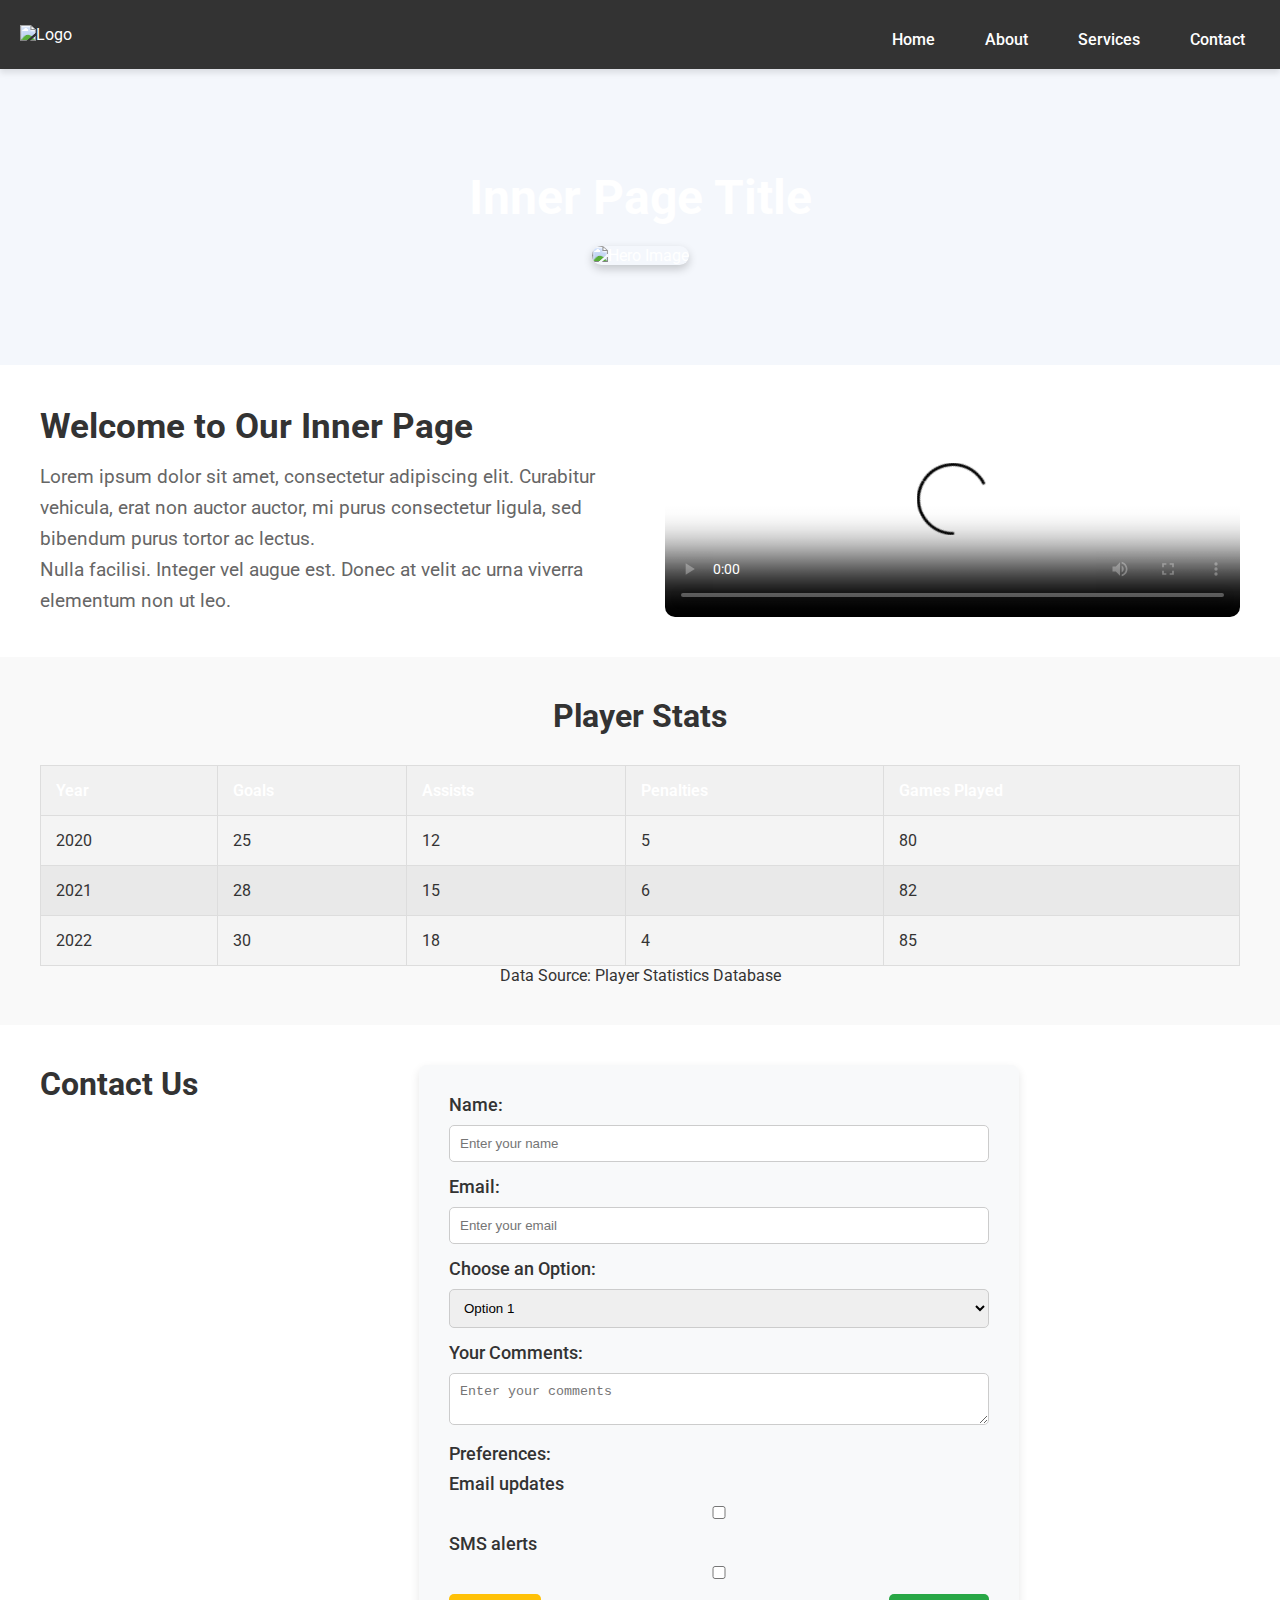
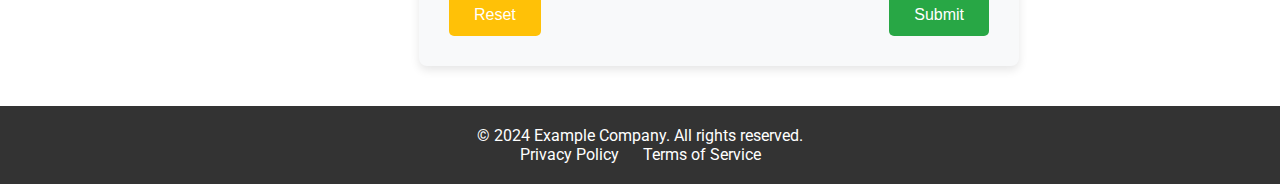
==== inner.html @ 49014ff6 ""Updated inner.html: changed checkbox label, removed line breaks, updated footer text and links"" ====
<!DOCTYPE html>
<html lang="en">

<head>
    <meta charset="UTF-8">
    <meta name="viewport" content="width=device-width, initial-scale=1.0">
    <title>Inner Page - Example Site</title>
    <link rel="stylesheet" href="main.css">
    <link href="https://fonts.googleapis.com/css2?family=Roboto:wght@400;500;700&display=swap" rel="stylesheet">
    <style>
        /* Reset CSS for consistent layout */
        * {
            margin: 0;
            padding: 0;
            box-sizing: border-box;
        }

        body {
            font-family: 'Roboto', sans-serif;
            background-color: #f4f7fc;
            color: #333;
        }

        header {
            background-color: #333;
            padding: 20px;
            display: flex;
            justify-content: space-between;
            align-items: center;
        }

        header .logo img {
            height: 50px;
        }

        nav ul {
            list-style: none;
            display: flex;
            gap: 20px;
        }

        nav ul li a {
            color: #fff;
            text-decoration: none;
            font-weight: 500;
            transition: color 0.3s ease;
        }

        nav ul li a:hover {
            color: #ff9900;
        }

        .hero {
            text-align: center;
            background: url('hero-image.jpg') no-repeat center center/cover;
            padding: 100px 0;
            color: #fff;
        }

        .hero h1 {
            font-size: 3em;
            margin-bottom: 20px;
        }

        .hero-image {
            max-width: 100%;
            height: auto;
            border-radius: 10px;
        }

        .text-video {
            display: flex;
            justify-content: space-between;
            padding: 40px;
            background-color: #fff;
        }

        .text-video .text {
            flex: 1;
            padding-right: 20px;
        }

        .text-video h2 {
            font-size: 2em;
            color: #333;
            margin-bottom: 15px;
        }

        .text-video p {
            font-size: 1.1em;
            line-height: 1.6;
            color: #666;
        }

        .text-video .video {
            flex: 1;
        }

        .text-video video {
            width: 100%;
            border-radius: 10px;
        }

        .table-section {
            padding: 40px;
            background-color: #f9f9f9;
            text-align: center;
        }

        .table-section h2 {
            font-size: 2em;
            color: #333;
            margin-bottom: 20px;
        }

        table {
            width: 100%;
            border-collapse: collapse;
            margin-top: 20px;
        }

        th, td {
            padding: 12px;
            text-align: left;
        }

        th {
            background-color: #333;
            color: #fff;
        }

        td {
            background-color: #f4f4f4;
        }

        tbody tr:nth-child(even) td {
            background-color: #e9e9e9;
        }

        .form-section {
            padding: 40px;
            background-color: #fff;
            text-align: center;
        }

        .form-section h2 {
            font-size: 2em;
            color: #333;
            margin-bottom: 20px;
        }

        .form-section form {
            max-width: 600px;
            margin: 0 auto;
            text-align: left;
        }

        .form-section label {
            font-size: 1.1em;
            color: #333;
            margin-bottom: 10px;
            display: block;
        }

        .form-section input, .form-section select, .form-section textarea {
            width: 100%;
            padding: 10px;
            margin-bottom: 15px;
            border: 1px solid #ccc;
            border-radius: 5px;
        }

        .form-buttons {
            display: flex;
            justify-content: space-between;
        }

        .form-buttons button {
            padding: 10px 20px;
            font-size: 1.1em;
            border: none;
            cursor: pointer;
            border-radius: 5px;
        }

        .reset-btn {
            background-color: #ff4e50;
            color: #fff;
        }

        .submit-btn {
            background-color: #4CAF50;
            color: #fff;
        }

        footer {
            background-color: #333;
            color: #fff;
            padding: 20px 0;
            text-align: center;
        }

        footer a {
            color: #fff;
            text-decoration: none;
            margin: 0 10px;
        }

        footer a:hover {
            color: #ff9900;
        }

        /* Responsive Design */
        @media (max-width: 768px) {
            .text-video {
                flex-direction: column;
            }

            .form-section form {
                padding: 20px;
            }
        }
    </style>
</head>

<body>
    <!-- Header and Navigation -->
    <header>
        <div class="logo">
            <img src="logo.png" alt="Logo">
        </div>
        <nav>
            <ul>
                <li><a href="#">Home</a></li>
                <li><a href="#">About</a></li>
                <li><a href="#">Services</a></li>
                <li><a href="#">Contact</a></li>
            </ul>
        </nav>
    </header>

    <!-- Hero Section -->
    <section class="hero">
        <h1>Inner Page Title</h1>
        <img src="hero-image.jpg" alt="Hero Image" class="hero-image">
    </section>

    <!-- Text and Video Section -->
    <section class="text-video">
        <div class="text">
            <h2>Welcome to Our Inner Page</h2>
            <p>Lorem ipsum dolor sit amet, consectetur adipiscing elit. Curabitur vehicula, erat non auctor auctor, mi purus
                consectetur ligula, sed bibendum purus tortor ac lectus.</p>
            <p>Nulla facilisi. Integer vel augue est. Donec at velit ac urna viverra elementum non ut leo.</p>
        </div>
        <div class="video">
            <video controls poster="video-poster.jpg">
                <source src="video.mp4" type="video/mp4">
                Your browser does not support the video tag.
            </video>
        </div>
    </section>

    <!-- Table Section -->
    <section class="table-section">
        <h2>Player Stats</h2>
        <table>
            <thead>
                <tr>
                    <th>Year</th>
                    <th>Goals</th>
                    <th>Assists</th>
                    <th>Penalties</th>
                    <th>Games Played</th>
                </tr>
            </thead>
            <tbody>
                <tr>
                    <td>2020</td>
                    <td>25</td>
                    <td>12</td>
                    <td>5</td>
                    <td>80</td>
                </tr>
                <tr>
                    <td>2021</td>
                    <td>28</td>
                    <td>15</td>
                    <td>6</td>
                    <td>82</td>
                </tr>
                <tr>
                    <td>2022</td>
                    <td>30</td>
                    <td>18</td>
                    <td>4</td>
                    <td>85</td>
                </tr>
            </tbody>
        </table>
        <p>Data Source: Player Statistics Database</p>
    </section>

    <!-- Form Section -->
    <section class="form-section">
        <h2>Contact Us</h2>
        <form id="contactForm">
            <label for="name">Name:</label>
            <input type="text" id="name" name="name" required placeholder="Enter your name">

            <label for="email">Email:</label>
            <input type="email" id="email" name="email" required placeholder="Enter your email">

            <label for="dropdown">Choose an Option:</label>
            <select id="dropdown" name="dropdown" required>
                <optgroup label="Group 1">
                    <option value="option1">Option 1</option>
                    <option value="option2">Option 2</option>
                    <option value="option3">Option 3</option>
                </optgroup>
                <optgroup label="Group 2">
                    <option value="option4">Option 4</option>
                    <option value="option5">Option 5</option>
                    <option value="option6">Option 6</option>
                </optgroup>
            </select>

            <label for="textarea">Your Comments:</label>
            <textarea id="textarea" name="textarea" placeholder="Enter your comments"></textarea>

            <label>Preferences:</label>
            
            <label for="checkbox1">Email updates</label>
            <input type="checkbox" id="checkbox1" name="preferences" value="email">
            
            <label for="checkbox2">SMS alerts</label>
            <input type="checkbox" id="checkbox2" name="preferences" value="sms">

            <div class="form-buttons">
                <button type="reset" class="reset-btn">Reset</button>
                <button type="submit" class="submit-btn">Submit</button>
            </div>
        </form>
    </section>

    <!-- Footer -->
    <footer>
        <p>&copy; 2024 Example Company. All rights reserved.</p>
        <a href="#">Privacy Policy</a>
        <a href="#">Terms of Service</a>
    </footer>

</body>

</html>
---- main.css ----
/* General Styles */
body {
    font-family: 'Roboto', sans-serif;
    margin: 0;
    padding: 0;
    background-color: #f8f9fa;
}

/* Header and Navigation */
header {
    background-color: #007bff;
    color: white;
    padding: 20px 0;
    text-align: center;
    box-shadow: 0 4px 6px rgba(0, 0, 0, 0.1);
}

header .logo img {
    max-width: 120px;
}

header nav ul {
    list-style-type: none;
    padding: 0;
    margin-top: 10px;
}

header nav ul li {
    display: inline;
    margin: 0 15px;
}

header nav ul li a {
    color: white;
    text-decoration: none;
    font-weight: 500;
}

header nav ul li a:hover {
    text-decoration: underline;
}

/* Hero Section */
.hero {
    text-align: center;
    padding: 70px 20px;
    background-color: #343a40;
    color: white;
}

.hero h1 {
    font-size: 3rem;
    margin-bottom: 20px;
}

.hero-image {
    width: 100%;
    max-width: 1000px;
    height: auto;
    border-radius: 10px;
    box-shadow: 0 4px 10px rgba(0, 0, 0, 0.2);
}

/* Text and Video Section */
.text-video {
    display: flex;
    justify-content: space-between;
    padding: 40px 20px;
    gap: 30px;
    background-color: #fff;
}

.text-video .text {
    flex: 1;
    font-size: 1.1rem;
    color: #495057;
}

.text-video .video {
    flex: 1;
    display: flex;
    justify-content: center;
}

.text-video video {
    width: 100%;
    height: auto;
    border-radius: 10px;
}

/* Table Section */
.table-section {
    padding: 40px 20px;
    background-color: #ffffff;
    text-align: center;
}

.table-section h2 {
    font-size: 2rem;
    margin-bottom: 20px;
}

.table-section table {
    width: 100%;
    border-collapse: collapse;
    margin-top: 30px;
}

.table-section th,
.table-section td {
    padding: 15px;
    border: 1px solid #ddd;
    text-align: left;
}

.table-section th {
    background-color: #f1f1f1;
    font-weight: 600;
}

/* Form Section */
.form-section {
    padding: 40px 20px;
    background-color: #ffffff;
    display: flex;
    justify-content: center;
}

.form-section form {
    width: 100%;
    max-width: 500px;
    background-color: #f8f9fa;
    padding: 30px;
    border-radius: 8px;
    box-shadow: 0 4px 10px rgba(0, 0, 0, 0.1);
}

.form-section label {
    display: block;
    margin-bottom: 10px;
    font-weight: 500;
}

.form-section input,
.form-section select,
.form-section textarea {
    width: 100%;
    padding: 10px;
    margin-bottom: 20px;
    border: 1px solid #ccc;
    border-radius: 4px;
}

.form-section .form-buttons {
    display: flex;
    justify-content: space-between;
}

.form-section .reset-btn,
.form-section .submit-btn {
    padding: 12px 25px;
    font-size: 1rem;
    border: none;
    border-radius: 5px;
    cursor: pointer;
}

.form-section .submit-btn {
    background-color: #28a745;
    color: white;
}

.form-section .submit-btn:hover {
    background-color: #218838;
}

.form-section .reset-btn {
    background-color: #ffc107;
    color: white;
}

.form-section .reset-btn:hover {
    background-color: #e0a800;
}

/* Footer */
footer {
    background-color: #343a40;
    color: white;
    padding: 20px;
    text-align: center;
}

footer .footer-menu ul {
    list-style-type: none;
    padding: 0;
}

footer .footer-menu ul li {
    display: inline;
    margin: 0 15px;
}

footer .footer-menu ul li a {
    color: white;
    text-decoration: none;
}

footer .footer-info {
    margin-top: 10px;
}
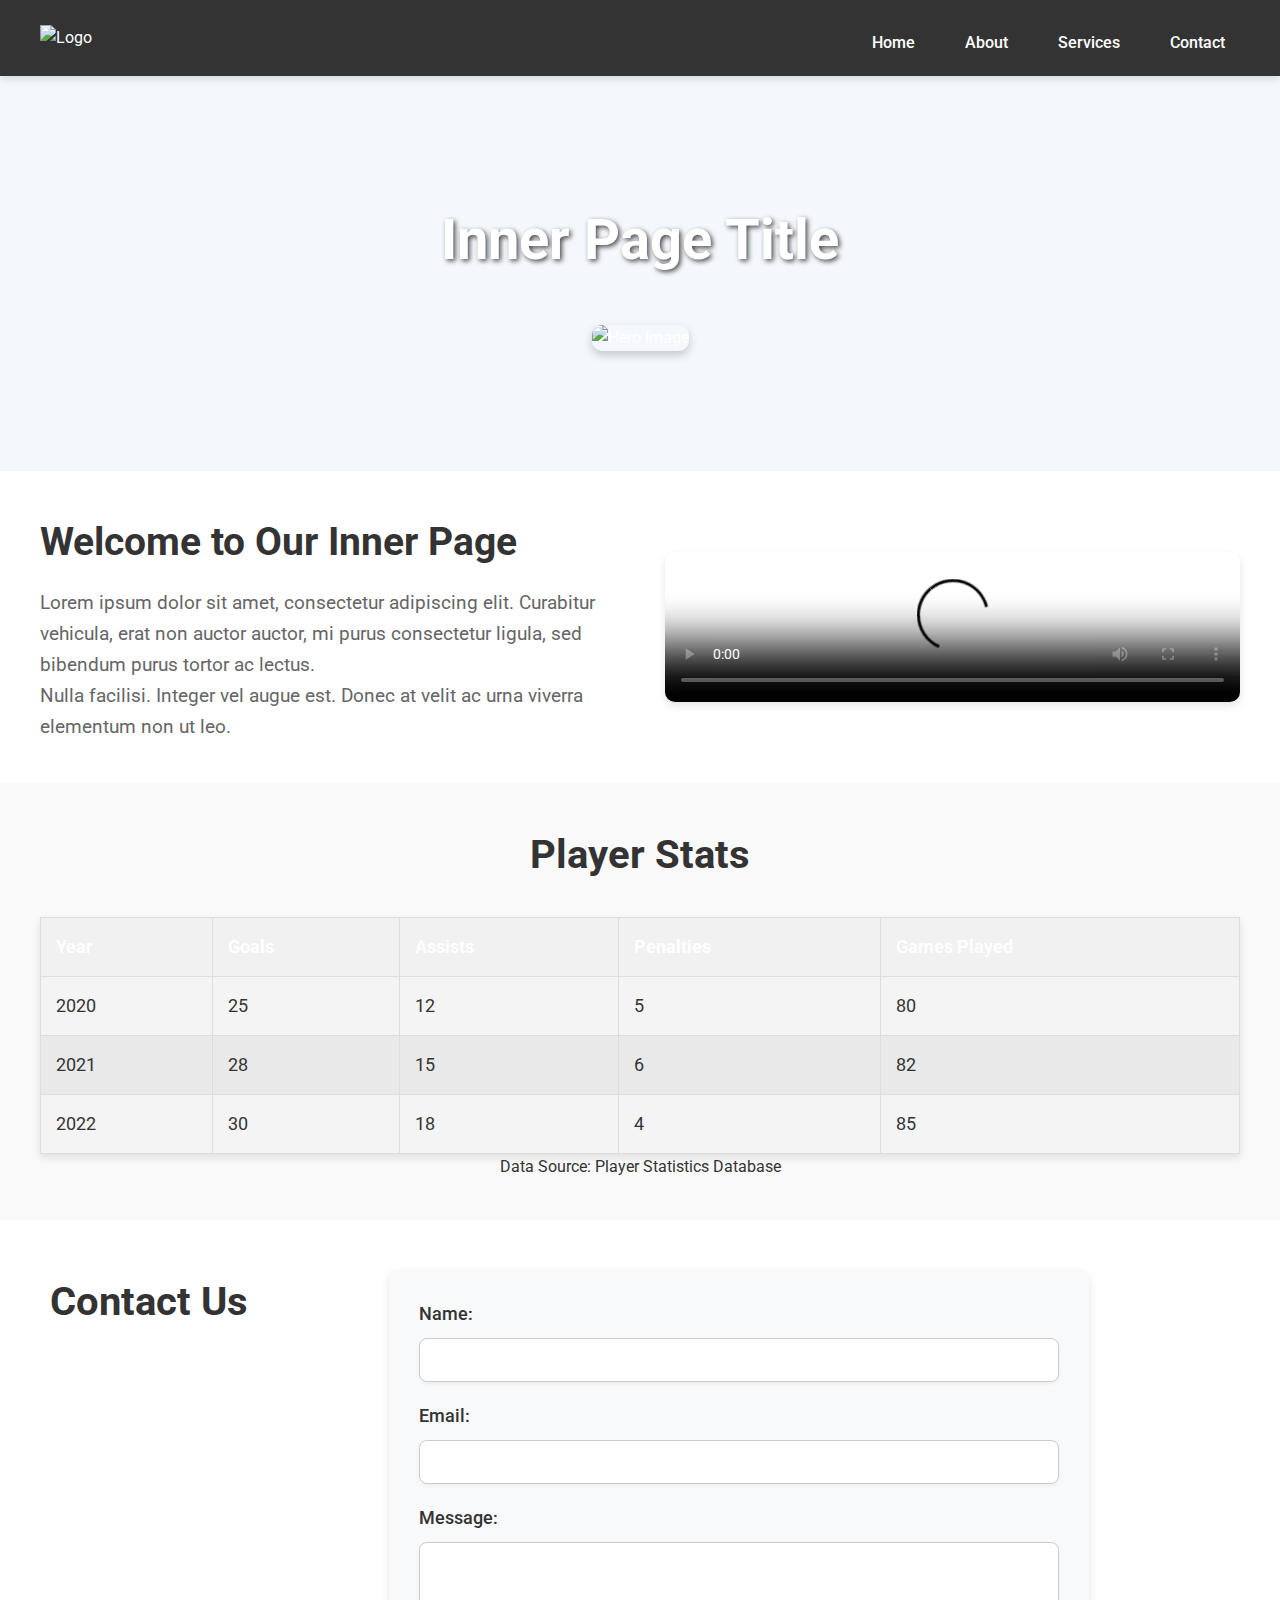
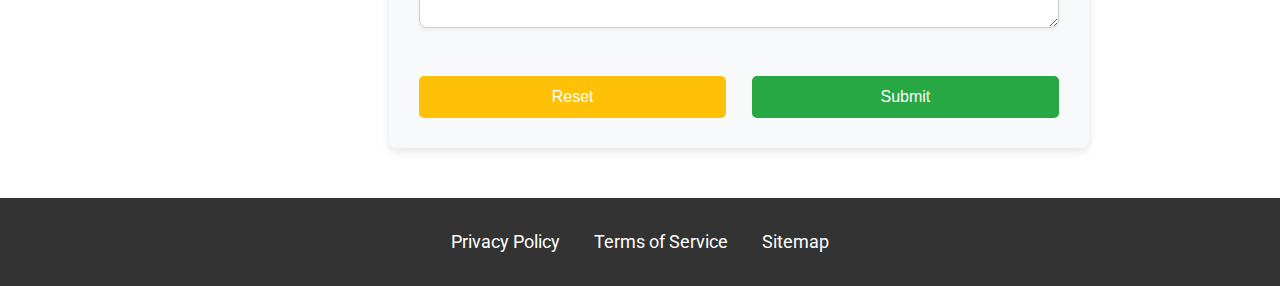
==== commit e3ed2994: ""Updated inner.html with various CSS styling changes and form input field modifications."" ====
--- a/inner.html
+++ b/inner.html
@@ -19,11 +19,12 @@
             font-family: 'Roboto', sans-serif;
             background-color: #f4f7fc;
             color: #333;
+            line-height: 1.6;
         }
 
         header {
             background-color: #333;
-            padding: 20px;
+            padding: 20px 40px;
             display: flex;
             justify-content: space-between;
             align-items: center;
@@ -53,19 +54,21 @@
         .hero {
             text-align: center;
             background: url('hero-image.jpg') no-repeat center center/cover;
-            padding: 100px 0;
+            padding: 120px 0;
             color: #fff;
         }
 
         .hero h1 {
-            font-size: 3em;
+            font-size: 3.5em;
             margin-bottom: 20px;
+            text-shadow: 2px 2px 5px rgba(0, 0, 0, 0.7);
         }
 
         .hero-image {
             max-width: 100%;
             height: auto;
             border-radius: 10px;
+            margin-top: 20px;
         }
 
         .text-video {
@@ -81,24 +84,27 @@
         }
 
         .text-video h2 {
-            font-size: 2em;
+            font-size: 2.2em;
             color: #333;
             margin-bottom: 15px;
         }
 
         .text-video p {
             font-size: 1.1em;
-            line-height: 1.6;
             color: #666;
         }
 
         .text-video .video {
             flex: 1;
+            display: flex;
+            justify-content: center;
+            align-items: center;
         }
 
         .text-video video {
             width: 100%;
             border-radius: 10px;
+            box-shadow: 0 4px 8px rgba(0, 0, 0, 0.1);
         }
 
         .table-section {
@@ -108,7 +114,7 @@
         }
 
         .table-section h2 {
-            font-size: 2em;
+            font-size: 2.5em;
             color: #333;
             margin-bottom: 20px;
         }
@@ -117,11 +123,13 @@
             width: 100%;
             border-collapse: collapse;
             margin-top: 20px;
+            box-shadow: 0 4px 8px rgba(0, 0, 0, 0.1);
         }
 
         th, td {
-            padding: 12px;
+            padding: 15px;
             text-align: left;
+            font-size: 1.1em;
         }
 
         th {
@@ -138,19 +146,19 @@
         }
 
         .form-section {
-            padding: 40px;
+            padding: 50px;
             background-color: #fff;
             text-align: center;
         }
 
         .form-section h2 {
-            font-size: 2em;
-            color: #333;
-            margin-bottom: 20px;
+            font-size: 2.5em;
+            color: #333;
+            margin-bottom: 30px;
         }
 
         .form-section form {
-            max-width: 600px;
+            max-width: 700px;
             margin: 0 auto;
             text-align: left;
         }
@@ -164,23 +172,27 @@
 
         .form-section input, .form-section select, .form-section textarea {
             width: 100%;
-            padding: 10px;
-            margin-bottom: 15px;
+            padding: 12px;
+            margin-bottom: 20px;
             border: 1px solid #ccc;
-            border-radius: 5px;
+            border-radius: 8px;
+            font-size: 1em;
+            box-shadow: 0 2px 4px rgba(0, 0, 0, 0.05);
         }
 
         .form-buttons {
             display: flex;
             justify-content: space-between;
+            margin-top: 20px;
         }
 
         .form-buttons button {
-            padding: 10px 20px;
-            font-size: 1.1em;
+            padding: 12px 24px;
+            font-size: 1.2em;
             border: none;
             cursor: pointer;
-            border-radius: 5px;
+            border-radius: 8px;
+            width: 48%;
         }
 
         .reset-btn {
@@ -196,14 +208,15 @@
         footer {
             background-color: #333;
             color: #fff;
-            padding: 20px 0;
+            padding: 30px 0;
             text-align: center;
         }
 
         footer a {
             color: #fff;
             text-decoration: none;
-            margin: 0 10px;
+            margin: 0 15px;
+            font-size: 1.1em;
         }
 
         footer a:hover {
@@ -214,10 +227,20 @@
         @media (max-width: 768px) {
             .text-video {
                 flex-direction: column;
+                gap: 30px;
+            }
+
+            .hero h1 {
+                font-size: 2.5em;
             }
 
             .form-section form {
                 padding: 20px;
+            }
+
+            .form-buttons button {
+                width: 100%;
+                margin-top: 15px;
             }
         }
     </style>
@@ -306,35 +329,13 @@
         <h2>Contact Us</h2>
         <form id="contactForm">
             <label for="name">Name:</label>
-            <input type="text" id="name" name="name" required placeholder="Enter your name">
+            <input type="text" id="name" name="name" required>
 
             <label for="email">Email:</label>
-            <input type="email" id="email" name="email" required placeholder="Enter your email">
-
-            <label for="dropdown">Choose an Option:</label>
-            <select id="dropdown" name="dropdown" required>
-                <optgroup label="Group 1">
-                    <option value="option1">Option 1</option>
-                    <option value="option2">Option 2</option>
-                    <option value="option3">Option 3</option>
-                </optgroup>
-                <optgroup label="Group 2">
-                    <option value="option4">Option 4</option>
-                    <option value="option5">Option 5</option>
-                    <option value="option6">Option 6</option>
-                </optgroup>
-            </select>
-
-            <label for="textarea">Your Comments:</label>
-            <textarea id="textarea" name="textarea" placeholder="Enter your comments"></textarea>
-
-            <label>Preferences:</label>
-            
-            <label for="checkbox1">Email updates</label>
-            <input type="checkbox" id="checkbox1" name="preferences" value="email">
-            
-            <label for="checkbox2">SMS alerts</label>
-            <input type="checkbox" id="checkbox2" name="preferences" value="sms">
+            <input type="email" id="email" name="email" required>
+
+            <label for="message">Message:</label>
+            <textarea id="message" name="message" rows="4" required></textarea>
 
             <div class="form-buttons">
                 <button type="reset" class="reset-btn">Reset</button>
@@ -345,11 +346,10 @@
 
     <!-- Footer -->
     <footer>
-        <p>&copy; 2024 Example Company. All rights reserved.</p>
         <a href="#">Privacy Policy</a>
         <a href="#">Terms of Service</a>
+        <a href="#">Sitemap</a>
     </footer>
-
 </body>
 
 </html>
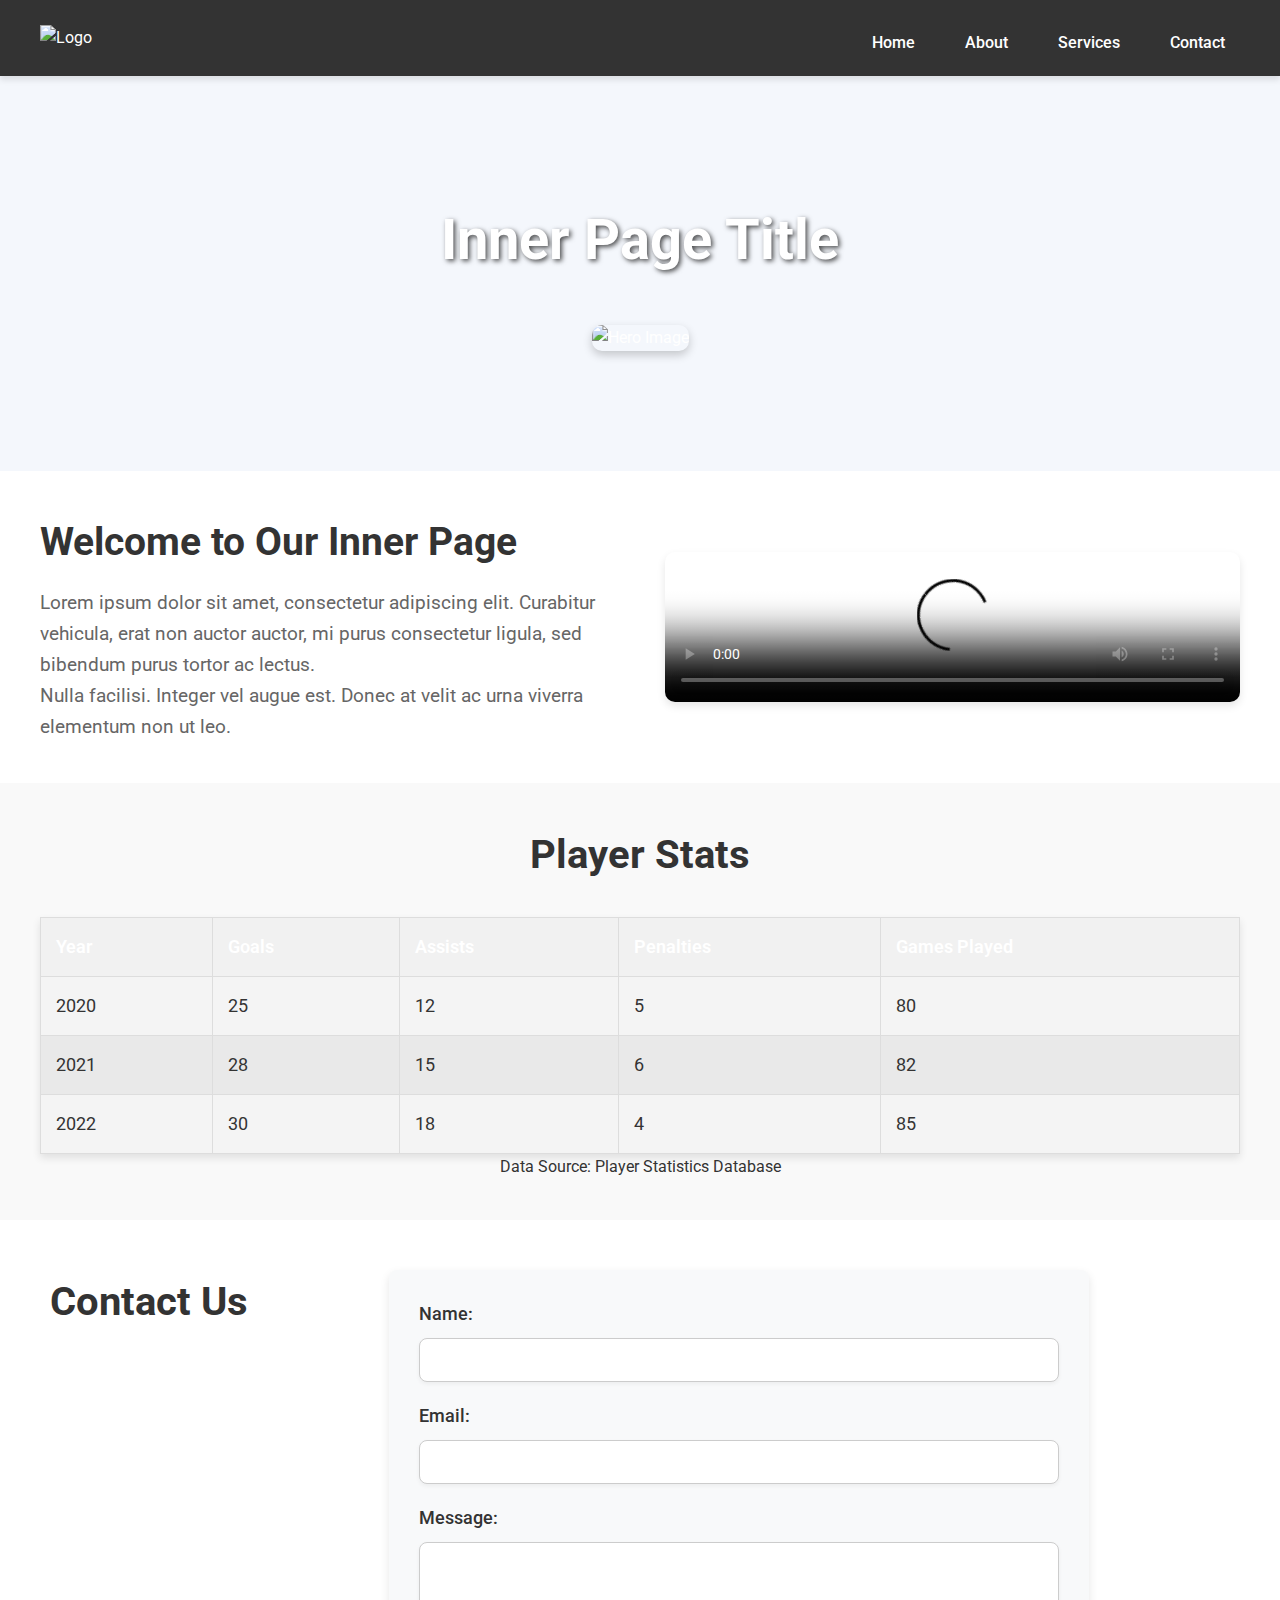
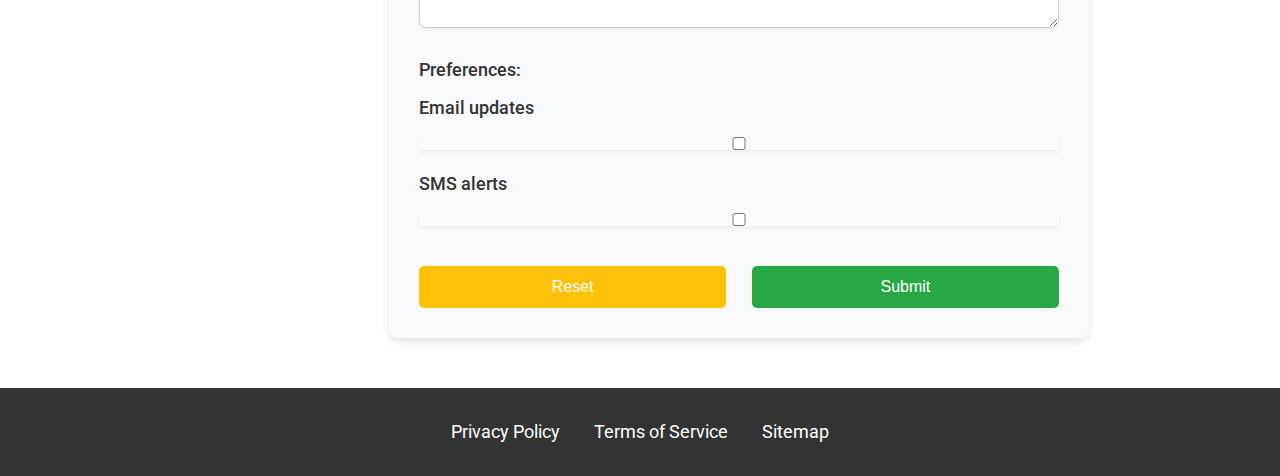
==== commit c5bcab06: ""Added preferences section with two checkboxes for email updates and SMS alerts to inner.html"" ====
--- a/inner.html
+++ b/inner.html
@@ -336,6 +336,13 @@
 
             <label for="message">Message:</label>
             <textarea id="message" name="message" rows="4" required></textarea>
+            <label>Preferences:</label>
+            
+            <label for="checkbox1">Email updates</label>
+            <input type="checkbox" id="checkbox1" name="preferences" value="email">
+            
+            <label for="checkbox2">SMS alerts</label>
+            <input type="checkbox" id="checkbox2" name="preferences" value="sms">
 
             <div class="form-buttons">
                 <button type="reset" class="reset-btn">Reset</button>
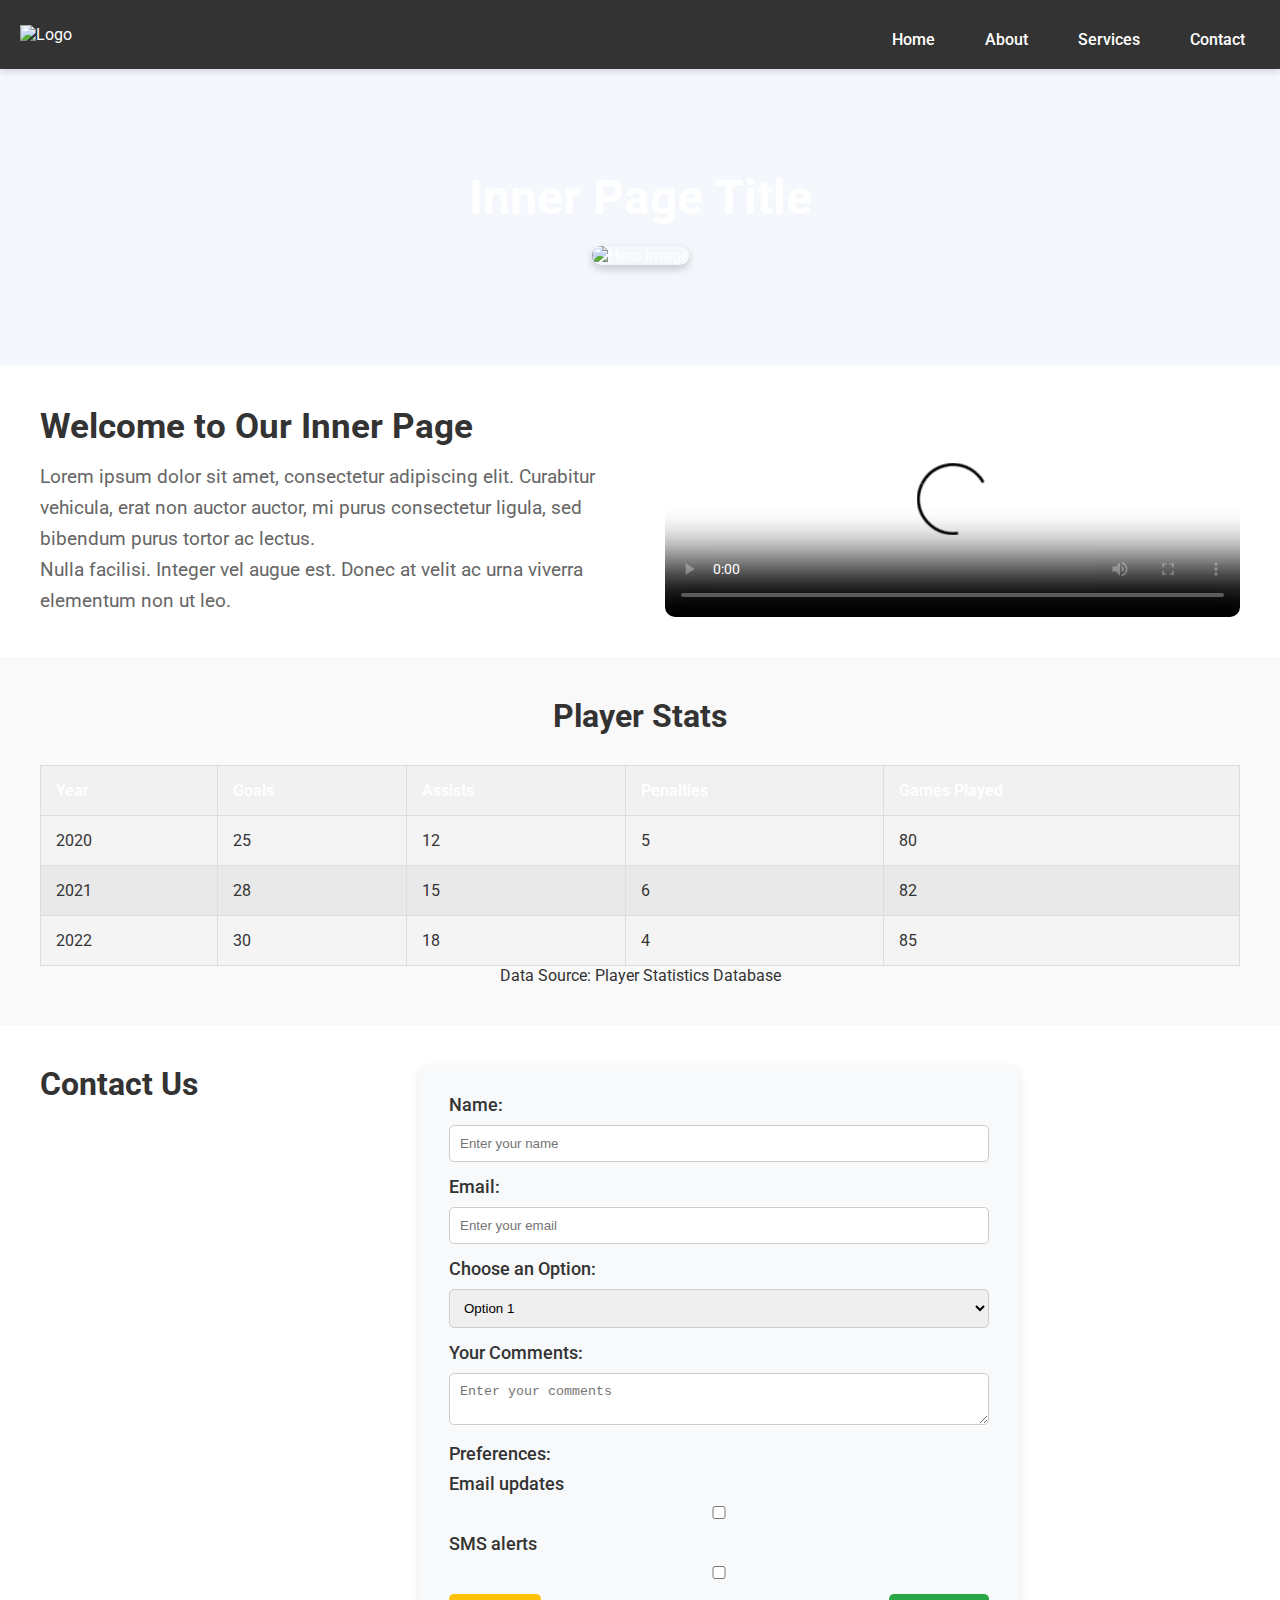
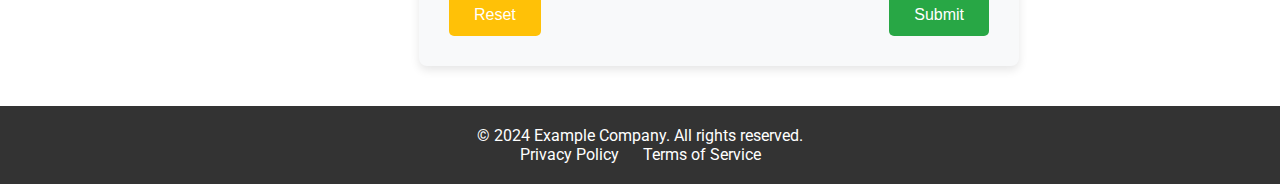
==== commit b2666d30: ""Refactored CSS styles and updated HTML structure for inner.html"" ====
--- a/inner.html
+++ b/inner.html
@@ -19,12 +19,11 @@
             font-family: 'Roboto', sans-serif;
             background-color: #f4f7fc;
             color: #333;
-            line-height: 1.6;
         }
 
         header {
             background-color: #333;
-            padding: 20px 40px;
+            padding: 20px;
             display: flex;
             justify-content: space-between;
             align-items: center;
@@ -54,21 +53,19 @@
         .hero {
             text-align: center;
             background: url('hero-image.jpg') no-repeat center center/cover;
-            padding: 120px 0;
+            padding: 100px 0;
             color: #fff;
         }
 
         .hero h1 {
-            font-size: 3.5em;
+            font-size: 3em;
             margin-bottom: 20px;
-            text-shadow: 2px 2px 5px rgba(0, 0, 0, 0.7);
         }
 
         .hero-image {
             max-width: 100%;
             height: auto;
             border-radius: 10px;
-            margin-top: 20px;
         }
 
         .text-video {
@@ -84,27 +81,24 @@
         }
 
         .text-video h2 {
-            font-size: 2.2em;
+            font-size: 2em;
             color: #333;
             margin-bottom: 15px;
         }
 
         .text-video p {
             font-size: 1.1em;
+            line-height: 1.6;
             color: #666;
         }
 
         .text-video .video {
             flex: 1;
-            display: flex;
-            justify-content: center;
-            align-items: center;
         }
 
         .text-video video {
             width: 100%;
             border-radius: 10px;
-            box-shadow: 0 4px 8px rgba(0, 0, 0, 0.1);
         }
 
         .table-section {
@@ -114,7 +108,7 @@
         }
 
         .table-section h2 {
-            font-size: 2.5em;
+            font-size: 2em;
             color: #333;
             margin-bottom: 20px;
         }
@@ -123,13 +117,11 @@
             width: 100%;
             border-collapse: collapse;
             margin-top: 20px;
-            box-shadow: 0 4px 8px rgba(0, 0, 0, 0.1);
         }
 
         th, td {
-            padding: 15px;
+            padding: 12px;
             text-align: left;
-            font-size: 1.1em;
         }
 
         th {
@@ -146,19 +138,19 @@
         }
 
         .form-section {
-            padding: 50px;
+            padding: 40px;
             background-color: #fff;
             text-align: center;
         }
 
         .form-section h2 {
-            font-size: 2.5em;
-            color: #333;
-            margin-bottom: 30px;
+            font-size: 2em;
+            color: #333;
+            margin-bottom: 20px;
         }
 
         .form-section form {
-            max-width: 700px;
+            max-width: 600px;
             margin: 0 auto;
             text-align: left;
         }
@@ -172,27 +164,23 @@
 
         .form-section input, .form-section select, .form-section textarea {
             width: 100%;
-            padding: 12px;
-            margin-bottom: 20px;
+            padding: 10px;
+            margin-bottom: 15px;
             border: 1px solid #ccc;
-            border-radius: 8px;
-            font-size: 1em;
-            box-shadow: 0 2px 4px rgba(0, 0, 0, 0.05);
+            border-radius: 5px;
         }
 
         .form-buttons {
             display: flex;
             justify-content: space-between;
-            margin-top: 20px;
         }
 
         .form-buttons button {
-            padding: 12px 24px;
-            font-size: 1.2em;
+            padding: 10px 20px;
+            font-size: 1.1em;
             border: none;
             cursor: pointer;
-            border-radius: 8px;
-            width: 48%;
+            border-radius: 5px;
         }
 
         .reset-btn {
@@ -208,15 +196,14 @@
         footer {
             background-color: #333;
             color: #fff;
-            padding: 30px 0;
+            padding: 20px 0;
             text-align: center;
         }
 
         footer a {
             color: #fff;
             text-decoration: none;
-            margin: 0 15px;
-            font-size: 1.1em;
+            margin: 0 10px;
         }
 
         footer a:hover {
@@ -227,20 +214,10 @@
         @media (max-width: 768px) {
             .text-video {
                 flex-direction: column;
-                gap: 30px;
-            }
-
-            .hero h1 {
-                font-size: 2.5em;
             }
 
             .form-section form {
                 padding: 20px;
-            }
-
-            .form-buttons button {
-                width: 100%;
-                margin-top: 15px;
             }
         }
     </style>
@@ -329,13 +306,28 @@
         <h2>Contact Us</h2>
         <form id="contactForm">
             <label for="name">Name:</label>
-            <input type="text" id="name" name="name" required>
+            <input type="text" id="name" name="name" required placeholder="Enter your name">
 
             <label for="email">Email:</label>
-            <input type="email" id="email" name="email" required>
-
-            <label for="message">Message:</label>
-            <textarea id="message" name="message" rows="4" required></textarea>
+            <input type="email" id="email" name="email" required placeholder="Enter your email">
+
+            <label for="dropdown">Choose an Option:</label>
+            <select id="dropdown" name="dropdown" required>
+                <optgroup label="Group 1">
+                    <option value="option1">Option 1</option>
+                    <option value="option2">Option 2</option>
+                    <option value="option3">Option 3</option>
+                </optgroup>
+                <optgroup label="Group 2">
+                    <option value="option4">Option 4</option>
+                    <option value="option5">Option 5</option>
+                    <option value="option6">Option 6</option>
+                </optgroup>
+            </select>
+
+            <label for="textarea">Your Comments:</label>
+            <textarea id="textarea" name="textarea" placeholder="Enter your comments"></textarea>
+
             <label>Preferences:</label>
             
             <label for="checkbox1">Email updates</label>
@@ -353,10 +345,11 @@
 
     <!-- Footer -->
     <footer>
+        <p>&copy; 2024 Example Company. All rights reserved.</p>
         <a href="#">Privacy Policy</a>
         <a href="#">Terms of Service</a>
-        <a href="#">Sitemap</a>
     </footer>
+
 </body>
 
 </html>
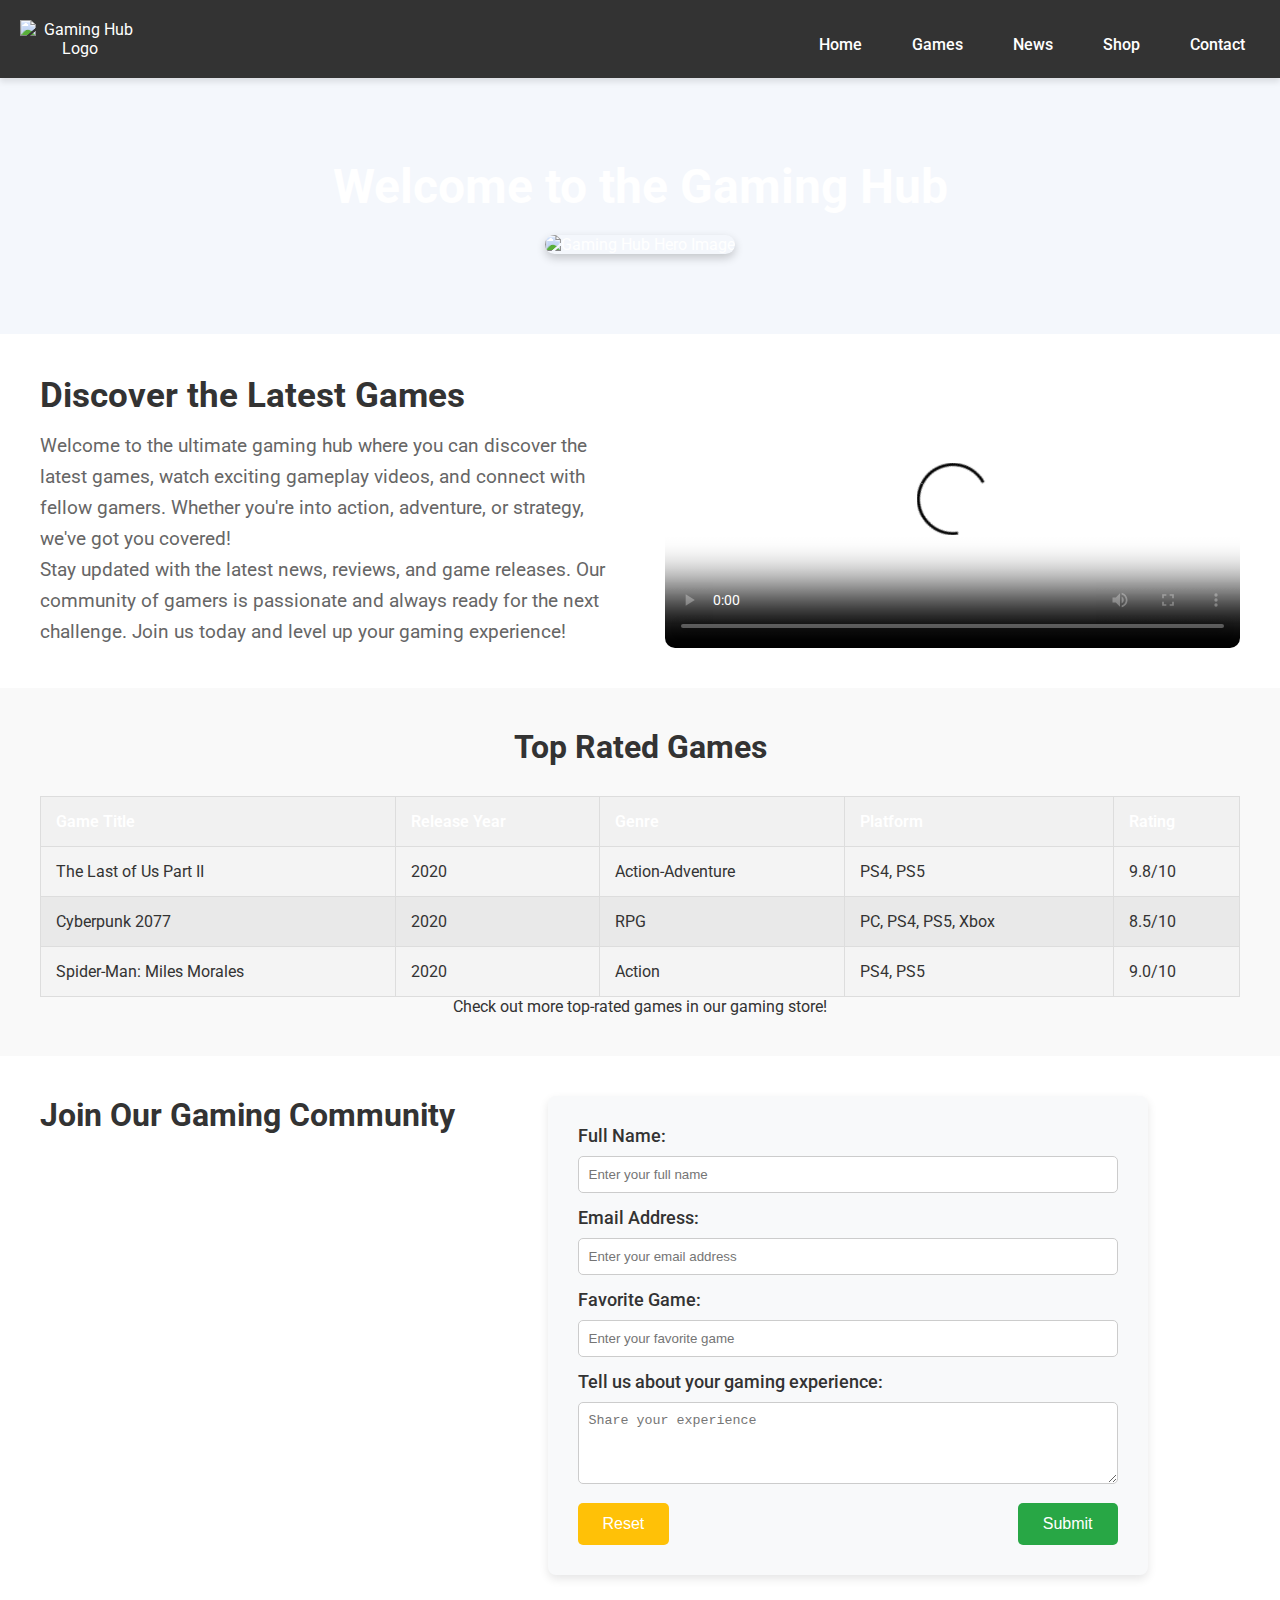
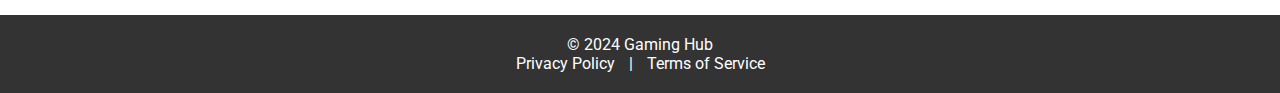
==== commit 493101a8: ""Updated inner.html: changed title, hero image, and content to reflect a gaming theme, including new" ====
--- a/inner.html
+++ b/inner.html
@@ -4,7 +4,7 @@
 <head>
     <meta charset="UTF-8">
     <meta name="viewport" content="width=device-width, initial-scale=1.0">
-    <title>Inner Page - Example Site</title>
+    <title>Gaming Hub - Example Site</title>
     <link rel="stylesheet" href="main.css">
     <link href="https://fonts.googleapis.com/css2?family=Roboto:wght@400;500;700&display=swap" rel="stylesheet">
     <style>
@@ -52,8 +52,8 @@
 
         .hero {
             text-align: center;
-            background: url('hero-image.jpg') no-repeat center center/cover;
-            padding: 100px 0;
+            background: url('gaming-hero.jpg') no-repeat center center/cover;
+            padding: 80px 0;
             color: #fff;
         }
 
@@ -227,13 +227,14 @@
     <!-- Header and Navigation -->
     <header>
         <div class="logo">
-            <img src="logo.png" alt="Logo">
+            <img src="gaming-logo.png" alt="Gaming Hub Logo">
         </div>
         <nav>
             <ul>
                 <li><a href="#">Home</a></li>
-                <li><a href="#">About</a></li>
-                <li><a href="#">Services</a></li>
+                <li><a href="#">Games</a></li>
+                <li><a href="#">News</a></li>
+                <li><a href="#">Shop</a></li>
                 <li><a href="#">Contact</a></li>
             </ul>
         </nav>
@@ -241,21 +242,23 @@
 
     <!-- Hero Section -->
     <section class="hero">
-        <h1>Inner Page Title</h1>
-        <img src="hero-image.jpg" alt="Hero Image" class="hero-image">
+        <h1>Welcome to the Gaming Hub</h1>
+        <img src="gaming-hero.jpg" alt="Gaming Hub Hero Image" class="hero-image">
     </section>
 
     <!-- Text and Video Section -->
     <section class="text-video">
         <div class="text">
-            <h2>Welcome to Our Inner Page</h2>
-            <p>Lorem ipsum dolor sit amet, consectetur adipiscing elit. Curabitur vehicula, erat non auctor auctor, mi purus
-                consectetur ligula, sed bibendum purus tortor ac lectus.</p>
-            <p>Nulla facilisi. Integer vel augue est. Donec at velit ac urna viverra elementum non ut leo.</p>
+            <h2>Discover the Latest Games</h2>
+            <p>Welcome to the ultimate gaming hub where you can discover the latest games, watch exciting gameplay
+                videos, and connect with fellow gamers. Whether you're into action, adventure, or strategy, we've got
+                you covered!</p>
+            <p>Stay updated with the latest news, reviews, and game releases. Our community of gamers is passionate and
+                always ready for the next challenge. Join us today and level up your gaming experience!</p>
         </div>
         <div class="video">
-            <video controls poster="video-poster.jpg">
-                <source src="video.mp4" type="video/mp4">
+            <video controls poster="gameplay-video-poster.jpg">
+                <source src="gameplay-video.mp4" type="video/mp4">
                 Your browser does not support the video tag.
             </video>
         </div>
@@ -263,78 +266,59 @@
 
     <!-- Table Section -->
     <section class="table-section">
-        <h2>Player Stats</h2>
+        <h2>Top Rated Games</h2>
         <table>
             <thead>
                 <tr>
-                    <th>Year</th>
-                    <th>Goals</th>
-                    <th>Assists</th>
-                    <th>Penalties</th>
-                    <th>Games Played</th>
+                    <th>Game Title</th>
+                    <th>Release Year</th>
+                    <th>Genre</th>
+                    <th>Platform</th>
+                    <th>Rating</th>
                 </tr>
             </thead>
             <tbody>
                 <tr>
+                    <td>The Last of Us Part II</td>
                     <td>2020</td>
-                    <td>25</td>
-                    <td>12</td>
-                    <td>5</td>
-                    <td>80</td>
+                    <td>Action-Adventure</td>
+                    <td>PS4, PS5</td>
+                    <td>9.8/10</td>
                 </tr>
                 <tr>
-                    <td>2021</td>
-                    <td>28</td>
-                    <td>15</td>
-                    <td>6</td>
-                    <td>82</td>
+                    <td>Cyberpunk 2077</td>
+                    <td>2020</td>
+                    <td>RPG</td>
+                    <td>PC, PS4, PS5, Xbox</td>
+                    <td>8.5/10</td>
                 </tr>
                 <tr>
-                    <td>2022</td>
-                    <td>30</td>
-                    <td>18</td>
-                    <td>4</td>
-                    <td>85</td>
+                    <td>Spider-Man: Miles Morales</td>
+                    <td>2020</td>
+                    <td>Action</td>
+                    <td>PS4, PS5</td>
+                    <td>9.0/10</td>
                 </tr>
             </tbody>
         </table>
-        <p>Data Source: Player Statistics Database</p>
+        <p>Check out more top-rated games in our gaming store!</p>
     </section>
 
     <!-- Form Section -->
     <section class="form-section">
-        <h2>Contact Us</h2>
+        <h2>Join Our Gaming Community</h2>
         <form id="contactForm">
-            <label for="name">Name:</label>
-            <input type="text" id="name" name="name" required placeholder="Enter your name">
-
-            <label for="email">Email:</label>
-            <input type="email" id="email" name="email" required placeholder="Enter your email">
-
-            <label for="dropdown">Choose an Option:</label>
-            <select id="dropdown" name="dropdown" required>
-                <optgroup label="Group 1">
-                    <option value="option1">Option 1</option>
-                    <option value="option2">Option 2</option>
-                    <option value="option3">Option 3</option>
-                </optgroup>
-                <optgroup label="Group 2">
-                    <option value="option4">Option 4</option>
-                    <option value="option5">Option 5</option>
-                    <option value="option6">Option 6</option>
-                </optgroup>
-            </select>
-
-            <label for="textarea">Your Comments:</label>
-            <textarea id="textarea" name="textarea" placeholder="Enter your comments"></textarea>
-
-            <label>Preferences:</label>
-            
-            <label for="checkbox1">Email updates</label>
-            <input type="checkbox" id="checkbox1" name="preferences" value="email">
-            
-            <label for="checkbox2">SMS alerts</label>
-            <input type="checkbox" id="checkbox2" name="preferences" value="sms">
+            <label for="name">Full Name:</label>
+            <input type="text" id="name" name="name" required placeholder="Enter your full name">
+
+            <label for="email">Email Address:</label>
+            <input type="email" id="email" name="email" required placeholder="Enter your email address">
+
+            <label for="favoriteGame">Favorite Game:</label>
+            <input type="text" id="favoriteGame" name="favoriteGame" required placeholder="Enter your favorite game">
+
+            <label for="message">Tell us about your gaming experience:</label>
+            <textarea id="message" name="message" rows="4" required placeholder="Share your experience"></textarea>
 
             <div class="form-buttons">
                 <button type="reset" class="reset-btn">Reset</button>
@@ -345,11 +329,9 @@
 
     <!-- Footer -->
     <footer>
-        <p>&copy; 2024 Example Company. All rights reserved.</p>
-        <a href="#">Privacy Policy</a>
-        <a href="#">Terms of Service</a>
+        <p>© 2024 Gaming Hub</p>
+        <a href="#">Privacy Policy</a> | <a href="#">Terms of Service</a>
     </footer>
-
 </body>
 
 </html>
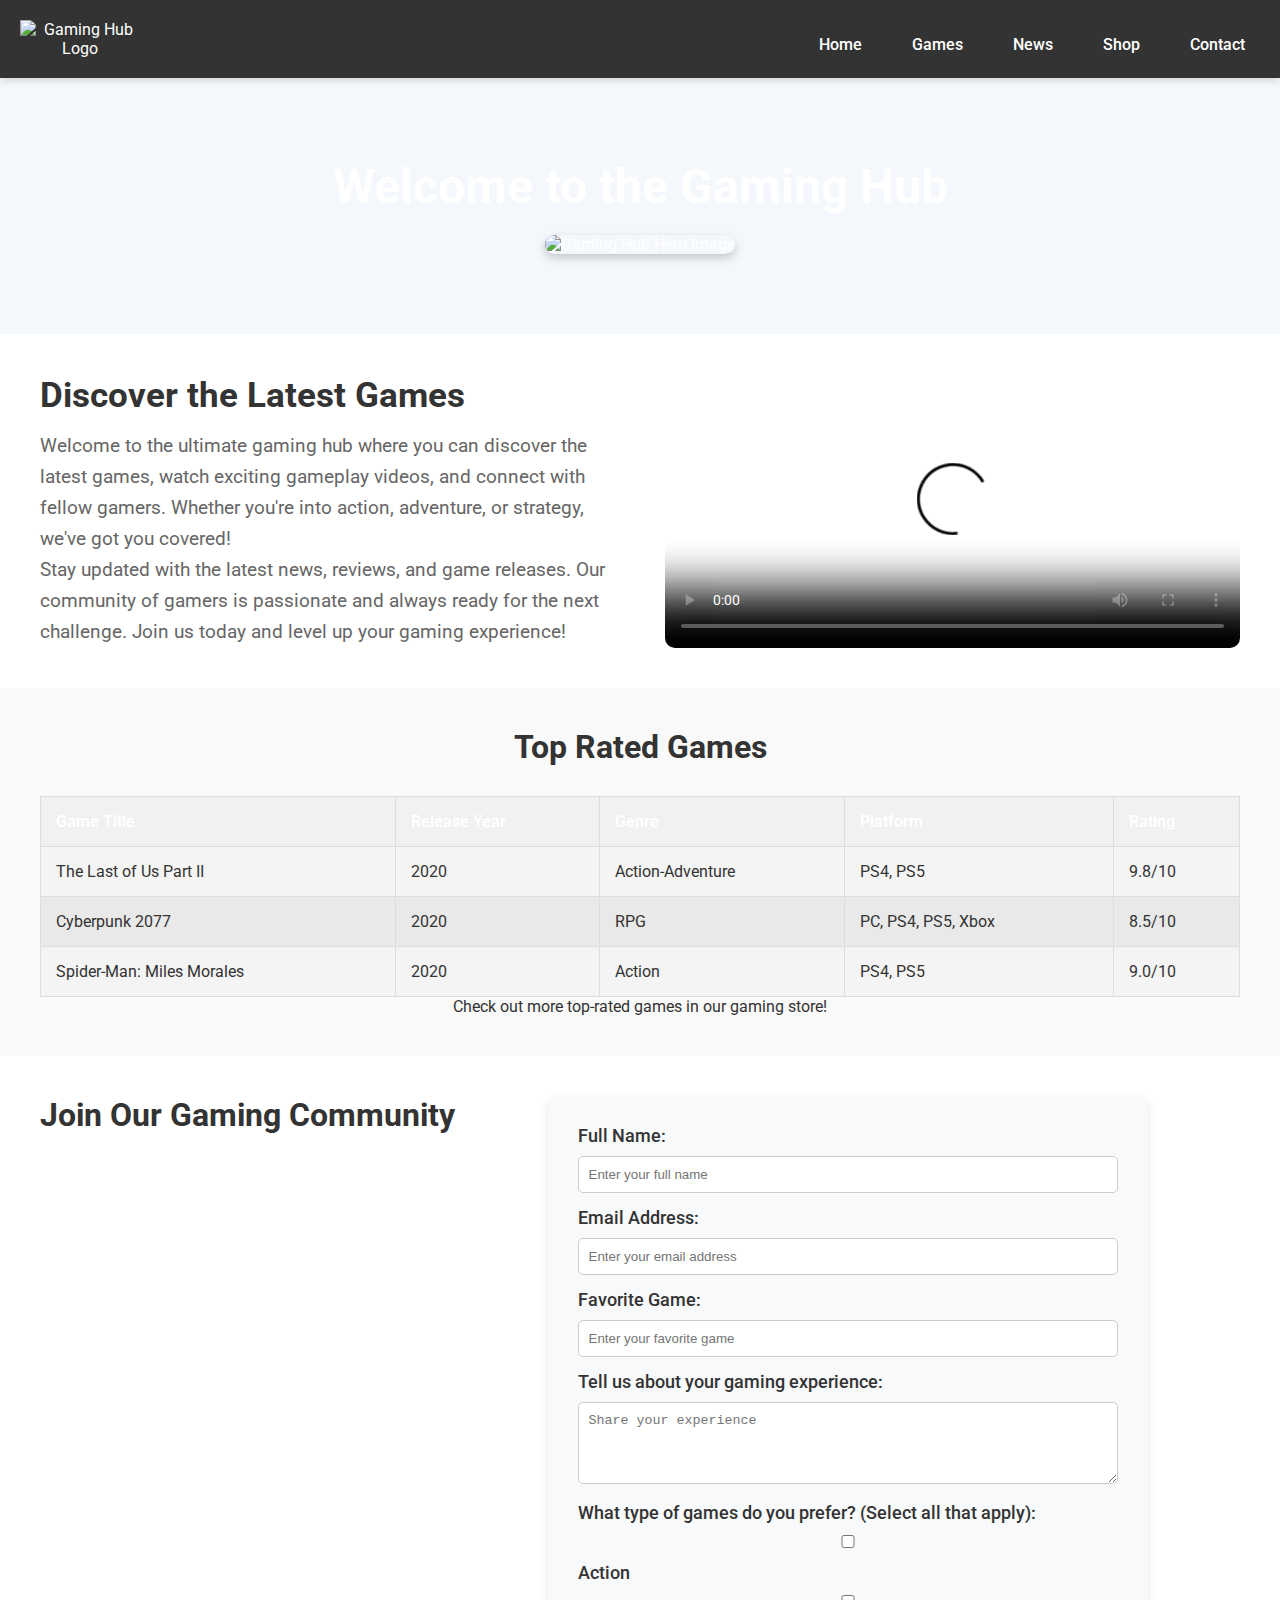
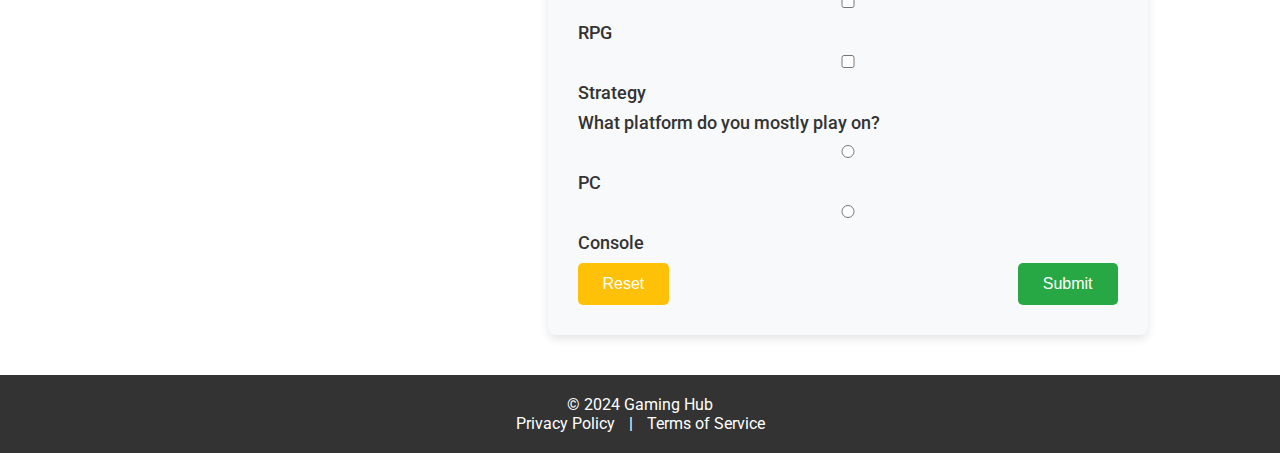
==== commit 6c70bc8e: ""Added checkbox and radio button questions to the form section in inner.html"" ====
--- a/inner.html
+++ b/inner.html
@@ -304,29 +304,54 @@
         <p>Check out more top-rated games in our gaming store!</p>
     </section>
 
-    <!-- Form Section -->
     <section class="form-section">
         <h2>Join Our Gaming Community</h2>
         <form id="contactForm">
             <label for="name">Full Name:</label>
             <input type="text" id="name" name="name" required placeholder="Enter your full name">
-
+    
             <label for="email">Email Address:</label>
             <input type="email" id="email" name="email" required placeholder="Enter your email address">
-
+    
             <label for="favoriteGame">Favorite Game:</label>
             <input type="text" id="favoriteGame" name="favoriteGame" required placeholder="Enter your favorite game">
-
+    
             <label for="message">Tell us about your gaming experience:</label>
             <textarea id="message" name="message" rows="4" required placeholder="Share your experience"></textarea>
-
+    
+            <!-- New Checkbox Question -->
+            <label>What type of games do you prefer? (Select all that apply):</label>
+            <div>
+                <input type="checkbox" id="action" name="gameType" value="Action">
+                <label for="action">Action</label>
+            </div>
+            <div>
+                <input type="checkbox" id="rpg" name="gameType" value="RPG">
+                <label for="rpg">RPG</label>
+            </div>
+            <div>
+                <input type="checkbox" id="strategy" name="gameType" value="Strategy">
+                <label for="strategy">Strategy</label>
+            </div>
+    
+            <!-- New Radio Button Question -->
+            <label>What platform do you mostly play on?</label>
+            <div>
+                <input type="radio" id="pc" name="platform" value="PC" required>
+                <label for="pc">PC</label>
+            </div>
+            <div>
+                <input type="radio" id="console" name="platform" value="Console" required>
+                <label for="console">Console</label>
+            </div>
+    
             <div class="form-buttons">
                 <button type="reset" class="reset-btn">Reset</button>
                 <button type="submit" class="submit-btn">Submit</button>
             </div>
         </form>
     </section>
-
+    
     <!-- Footer -->
     <footer>
         <p>© 2024 Gaming Hub</p>
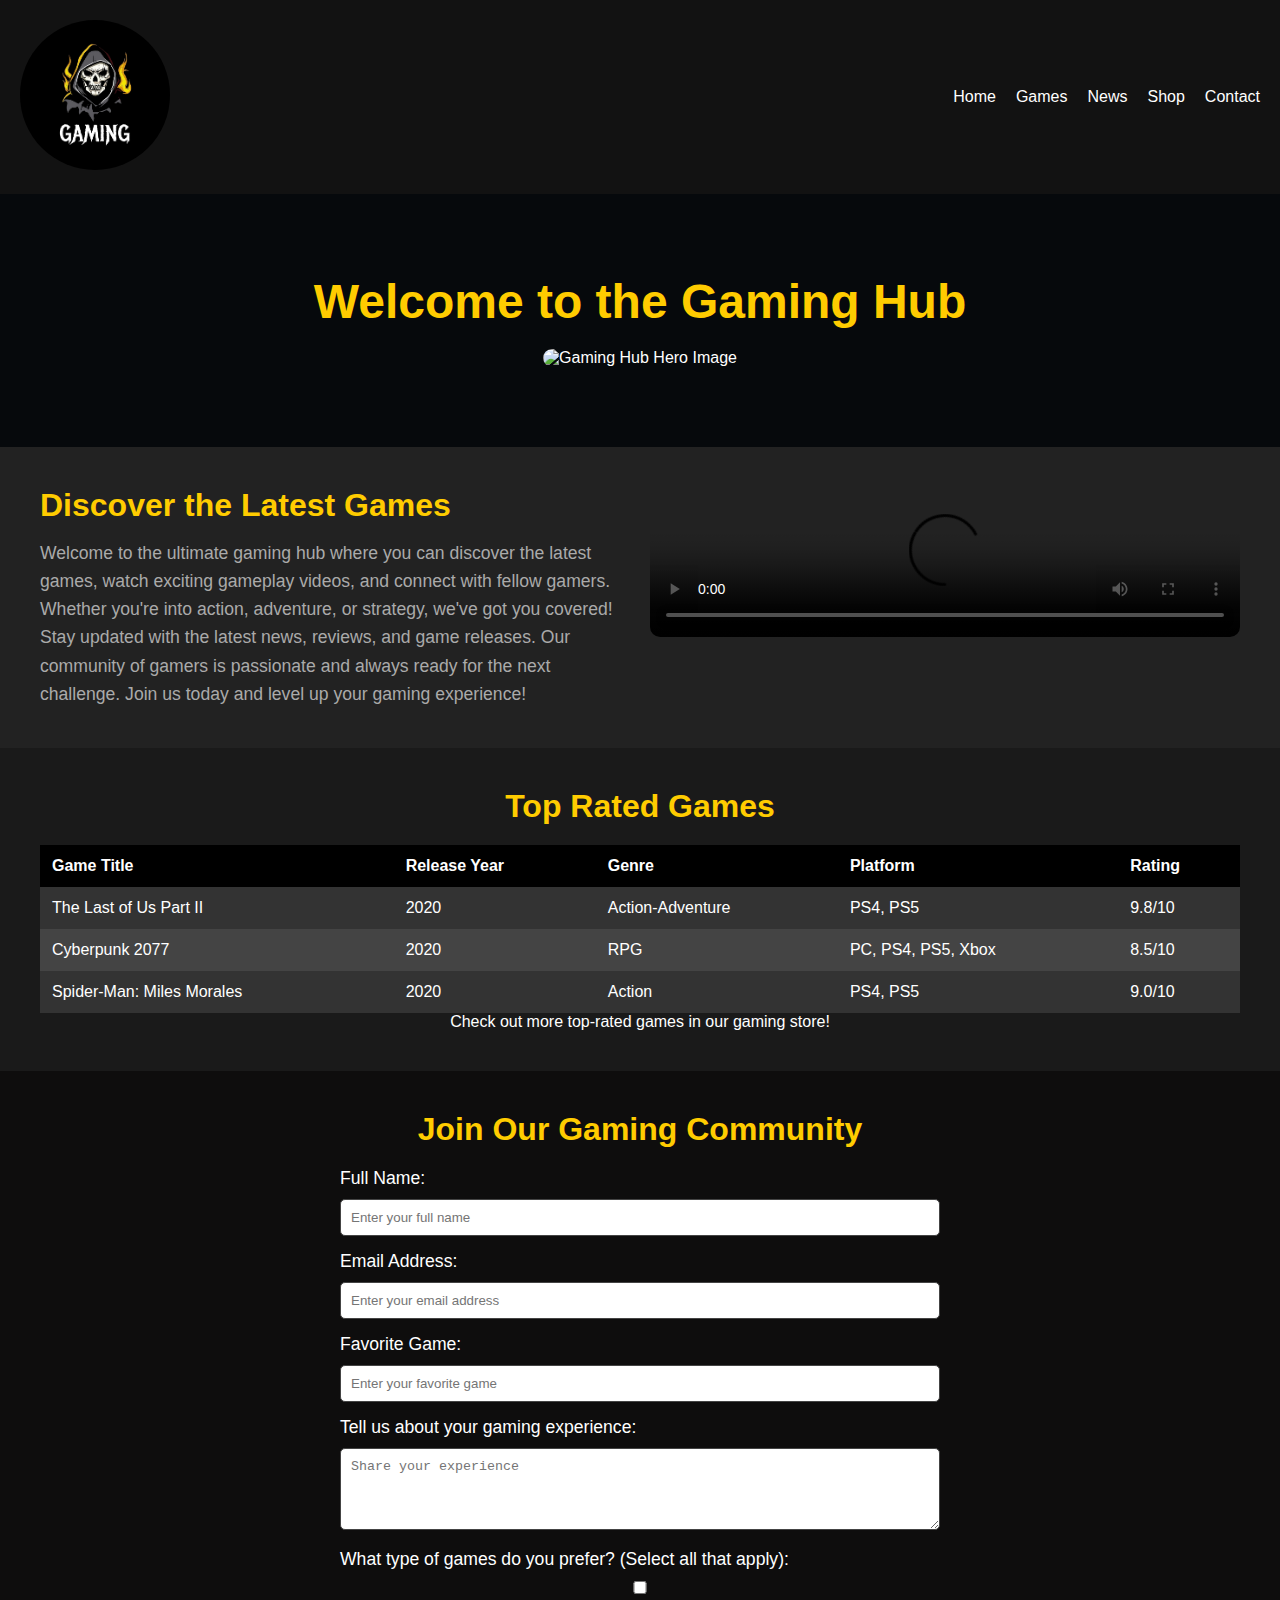
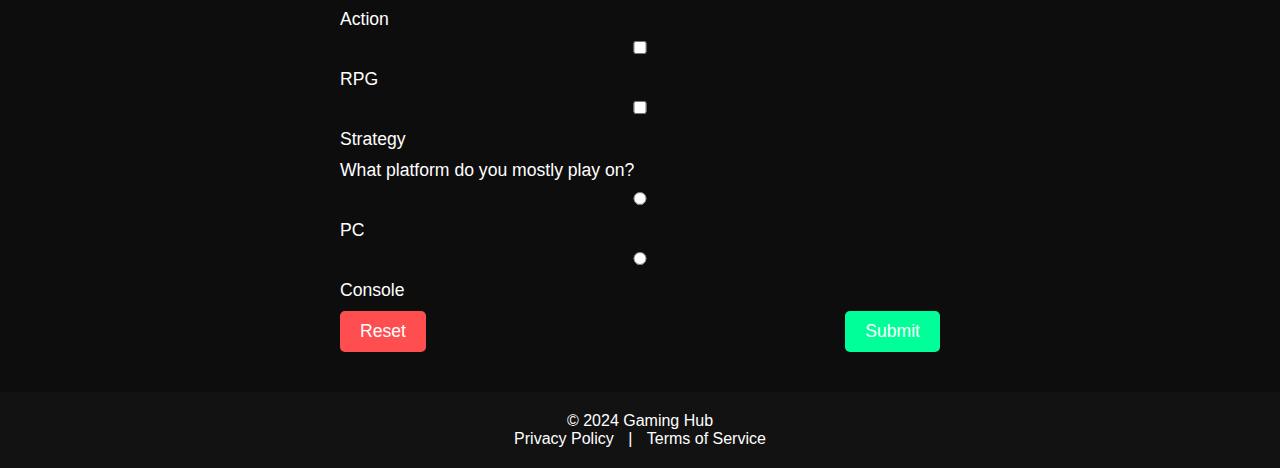
==== commit 28e93de3: "new" ====
--- a/inner.html
+++ b/inner.html
@@ -6,228 +6,14 @@
     <meta name="viewport" content="width=device-width, initial-scale=1.0">
     <title>Gaming Hub - Example Site</title>
     <link rel="stylesheet" href="main.css">
-    <link href="https://fonts.googleapis.com/css2?family=Roboto:wght@400;500;700&display=swap" rel="stylesheet">
-    <style>
-        /* Reset CSS for consistent layout */
-        * {
-            margin: 0;
-            padding: 0;
-            box-sizing: border-box;
-        }
 
-        body {
-            font-family: 'Roboto', sans-serif;
-            background-color: #f4f7fc;
-            color: #333;
-        }
-
-        header {
-            background-color: #333;
-            padding: 20px;
-            display: flex;
-            justify-content: space-between;
-            align-items: center;
-        }
-
-        header .logo img {
-            height: 50px;
-        }
-
-        nav ul {
-            list-style: none;
-            display: flex;
-            gap: 20px;
-        }
-
-        nav ul li a {
-            color: #fff;
-            text-decoration: none;
-            font-weight: 500;
-            transition: color 0.3s ease;
-        }
-
-        nav ul li a:hover {
-            color: #ff9900;
-        }
-
-        .hero {
-            text-align: center;
-            background: url('gaming-hero.jpg') no-repeat center center/cover;
-            padding: 80px 0;
-            color: #fff;
-        }
-
-        .hero h1 {
-            font-size: 3em;
-            margin-bottom: 20px;
-        }
-
-        .hero-image {
-            max-width: 100%;
-            height: auto;
-            border-radius: 10px;
-        }
-
-        .text-video {
-            display: flex;
-            justify-content: space-between;
-            padding: 40px;
-            background-color: #fff;
-        }
-
-        .text-video .text {
-            flex: 1;
-            padding-right: 20px;
-        }
-
-        .text-video h2 {
-            font-size: 2em;
-            color: #333;
-            margin-bottom: 15px;
-        }
-
-        .text-video p {
-            font-size: 1.1em;
-            line-height: 1.6;
-            color: #666;
-        }
-
-        .text-video .video {
-            flex: 1;
-        }
-
-        .text-video video {
-            width: 100%;
-            border-radius: 10px;
-        }
-
-        .table-section {
-            padding: 40px;
-            background-color: #f9f9f9;
-            text-align: center;
-        }
-
-        .table-section h2 {
-            font-size: 2em;
-            color: #333;
-            margin-bottom: 20px;
-        }
-
-        table {
-            width: 100%;
-            border-collapse: collapse;
-            margin-top: 20px;
-        }
-
-        th, td {
-            padding: 12px;
-            text-align: left;
-        }
-
-        th {
-            background-color: #333;
-            color: #fff;
-        }
-
-        td {
-            background-color: #f4f4f4;
-        }
-
-        tbody tr:nth-child(even) td {
-            background-color: #e9e9e9;
-        }
-
-        .form-section {
-            padding: 40px;
-            background-color: #fff;
-            text-align: center;
-        }
-
-        .form-section h2 {
-            font-size: 2em;
-            color: #333;
-            margin-bottom: 20px;
-        }
-
-        .form-section form {
-            max-width: 600px;
-            margin: 0 auto;
-            text-align: left;
-        }
-
-        .form-section label {
-            font-size: 1.1em;
-            color: #333;
-            margin-bottom: 10px;
-            display: block;
-        }
-
-        .form-section input, .form-section select, .form-section textarea {
-            width: 100%;
-            padding: 10px;
-            margin-bottom: 15px;
-            border: 1px solid #ccc;
-            border-radius: 5px;
-        }
-
-        .form-buttons {
-            display: flex;
-            justify-content: space-between;
-        }
-
-        .form-buttons button {
-            padding: 10px 20px;
-            font-size: 1.1em;
-            border: none;
-            cursor: pointer;
-            border-radius: 5px;
-        }
-
-        .reset-btn {
-            background-color: #ff4e50;
-            color: #fff;
-        }
-
-        .submit-btn {
-            background-color: #4CAF50;
-            color: #fff;
-        }
-
-        footer {
-            background-color: #333;
-            color: #fff;
-            padding: 20px 0;
-            text-align: center;
-        }
-
-        footer a {
-            color: #fff;
-            text-decoration: none;
-            margin: 0 10px;
-        }
-
-        footer a:hover {
-            color: #ff9900;
-        }
-
-        /* Responsive Design */
-        @media (max-width: 768px) {
-            .text-video {
-                flex-direction: column;
-            }
-
-            .form-section form {
-                padding: 20px;
-            }
-        }
-    </style>
 </head>
 
 <body>
     <!-- Header and Navigation -->
     <header>
         <div class="logo">
-            <img src="gaming-logo.png" alt="Gaming Hub Logo">
+            <img src="logo.png" alt="Gaming Hub Logo">
         </div>
         <nav>
             <ul>
@@ -243,7 +29,7 @@
     <!-- Hero Section -->
     <section class="hero">
         <h1>Welcome to the Gaming Hub</h1>
-        <img src="gaming-hero.jpg" alt="Gaming Hub Hero Image" class="hero-image">
+        <img src="https://images.pexels.com/photos/6499022/pexels-photo-6499022.jpeg?auto=compress&cs=tinysrgb&w=1260&h=750&dpr=1" alt="Gaming Hub Hero Image" class="hero-image">
     </section>
 
     <!-- Text and Video Section -->
@@ -257,8 +43,8 @@
                 always ready for the next challenge. Join us today and level up your gaming experience!</p>
         </div>
         <div class="video">
-            <video controls poster="gameplay-video-poster.jpg">
-                <source src="gameplay-video.mp4" type="video/mp4">
+            <video controls poster="game.mp4">
+                <source src="game.mp4" type="video/mp4">
                 Your browser does not support the video tag.
             </video>
         </div>
--- a/main.css
+++ b/main.css
@@ -1,211 +1,231 @@
-/* General Styles */
+
+    /* Reset CSS for consistent layout */
+* {
+    margin: 0;
+    padding: 0;
+    box-sizing: border-box;
+}
+
 body {
     font-family: 'Roboto', sans-serif;
-    margin: 0;
-    padding: 0;
-    background-color: #f8f9fa;
-}
-
-/* Header and Navigation */
+    background-color: #101820; /* Dark gaming background */
+    color: #fff; /* White text for contrast */
+}
+
 header {
-    background-color: #007bff;
-    color: white;
-    padding: 20px 0;
-    text-align: center;
-    box-shadow: 0 4px 6px rgba(0, 0, 0, 0.1);
+    background-color: #121212; /* Dark header */
+    padding: 20px;
+    display: flex;
+    justify-content: space-between;
+    align-items: center;
 }
 
 header .logo img {
-    max-width: 120px;
-}
-
-header nav ul {
-    list-style-type: none;
-    padding: 0;
-    margin-top: 10px;
-}
-
-header nav ul li {
-    display: inline;
-    margin: 0 15px;
-}
-
-header nav ul li a {
-    color: white;
+    max-height: 150px;
+    transition: transform 0.3s ease;
+    border-radius: 50%;
+}
+
+nav ul {
+    list-style: none;
+    display: flex;
+    gap: 20px;
+}
+
+nav ul li a {
+    color: #fff;
     text-decoration: none;
     font-weight: 500;
-}
-
-header nav ul li a:hover {
-    text-decoration: underline;
-}
-
-/* Hero Section */
+    transition: color 0.3s ease;
+}
+
+nav ul li a:hover {
+    color: #00ff99; /* Neon green hover effect */
+}
+
 .hero {
     text-align: center;
-    padding: 70px 20px;
-    background-color: #343a40;
-    color: white;
+    background: url('gaming-hero.jpg') no-repeat center center/cover;
+    padding: 80px 0;
+    color: #fff;
+    background-blend-mode: overlay;
+    background-color: rgba(0, 0, 0, 0.6); /* Dark overlay for hero background */
 }
 
 .hero h1 {
-    font-size: 3rem;
+    font-size: 3em;
     margin-bottom: 20px;
+    color: #ffcc00; /* Golden text for emphasis */
 }
 
 .hero-image {
-    width: 100%;
-    max-width: 1000px;
+    max-width: 100%;
     height: auto;
     border-radius: 10px;
-    box-shadow: 0 4px 10px rgba(0, 0, 0, 0.2);
-}
-
-/* Text and Video Section */
+}
+
 .text-video {
     display: flex;
     justify-content: space-between;
-    padding: 40px 20px;
-    gap: 30px;
-    background-color: #fff;
+    padding: 40px;
+    background-color: #222; /* Dark background for the video section */
 }
 
 .text-video .text {
     flex: 1;
-    font-size: 1.1rem;
-    color: #495057;
+    padding-right: 20px;
+}
+
+.text-video h2 {
+    font-size: 2em;
+    color: #ffcc00; /* Neon gold color */
+    margin-bottom: 15px;
+}
+
+.text-video p {
+    font-size: 1.1em;
+    line-height: 1.6;
+    color: #aaa; /* Light gray text for readability */
 }
 
 .text-video .video {
     flex: 1;
-    display: flex;
-    justify-content: center;
 }
 
 .text-video video {
     width: 100%;
-    height: auto;
     border-radius: 10px;
 }
 
-/* Table Section */
 .table-section {
-    padding: 40px 20px;
-    background-color: #ffffff;
+    padding: 40px;
+    background-color: #1a1a1a; /* Dark gray background */
     text-align: center;
 }
 
 .table-section h2 {
-    font-size: 2rem;
+    font-size: 2em;
+    color: #ffcc00; /* Neon gold */
     margin-bottom: 20px;
 }
 
-.table-section table {
+table {
     width: 100%;
     border-collapse: collapse;
-    margin-top: 30px;
-}
-
-.table-section th,
-.table-section td {
-    padding: 15px;
-    border: 1px solid #ddd;
+    margin-top: 20px;
+}
+
+th, td {
+    padding: 12px;
     text-align: left;
 }
 
-.table-section th {
-    background-color: #f1f1f1;
-    font-weight: 600;
-}
-
-/* Form Section */
+th {
+    background-color: #000000; /* Dark table header */
+    color: #ffffff;
+}
+
+td {
+    background-color: #333; /* Dark background for table rows */
+}
+
+tbody tr:nth-child(even) td {
+    background-color: #444; /* Lighter dark color for even rows */
+}
+
 .form-section {
-    padding: 40px 20px;
-    background-color: #ffffff;
-    display: flex;
-    justify-content: center;
+    padding: 40px;
+    background-color: #0e0d0d; /* Dark form background */
+    text-align: center;
+}
+
+.form-section h2 {
+    font-size: 2em;
+    color: #ffcc00; /* Neon gold */
+    margin-bottom: 20px;
 }
 
 .form-section form {
-    width: 100%;
-    max-width: 500px;
-    background-color: #f8f9fa;
-    padding: 30px;
-    border-radius: 8px;
-    box-shadow: 0 4px 10px rgba(0, 0, 0, 0.1);
+    max-width: 600px;
+    margin: 0 auto;
+    text-align: left;
+    background-color: #0e0d0d; /* Dark form background */
 }
 
 .form-section label {
+    font-size: 1.1em;
+    color: #ffffff;
+    margin-bottom: 10px;
     display: block;
-    margin-bottom: 10px;
-    font-weight: 500;
-}
-
-.form-section input,
-.form-section select,
-.form-section textarea {
+}
+
+.form-section input, .form-section select, .form-section textarea {
     width: 100%;
     padding: 10px;
-    margin-bottom: 20px;
-    border: 1px solid #ccc;
-    border-radius: 4px;
-}
-
-.form-section .form-buttons {
+    margin-bottom: 15px;
+    border: 1px solid #444; /* Darker borders for input fields */
+    border-radius: 5px;
+    background-color: #ffffff; /* Dark background for inputs */
+    color: #0b0c04; /* White text for inputs */
+}
+
+.form-buttons {
     display: flex;
     justify-content: space-between;
 }
 
-.form-section .reset-btn,
-.form-section .submit-btn {
-    padding: 12px 25px;
-    font-size: 1rem;
+.form-buttons button {
+    padding: 10px 20px;
+    font-size: 1.1em;
     border: none;
+    cursor: pointer;
     border-radius: 5px;
-    cursor: pointer;
-}
-
-.form-section .submit-btn {
-    background-color: #28a745;
-    color: white;
-}
-
-.form-section .submit-btn:hover {
-    background-color: #218838;
-}
-
-.form-section .reset-btn {
-    background-color: #ffc107;
-    color: white;
-}
-
-.form-section .reset-btn:hover {
-    background-color: #e0a800;
-}
-
-/* Footer */
+    transition: background-color 0.3s ease;
+}
+
+.reset-btn {
+    background-color: #ff4e50; /* Red color for reset button */
+    color: #fff;
+}
+
+.reset-btn:hover {
+    background-color: #ff1a1a; /* Darker red on hover */
+}
+
+.submit-btn {
+    background-color: #00ff99; /* Neon green for submit button */
+    color: #fff;
+}
+
+.submit-btn:hover {
+    background-color: #00cc7a; /* Slightly darker green on hover */
+}
+
 footer {
-    background-color: #343a40;
-    color: white;
-    padding: 20px;
-    text-align: center;
-}
-
-footer .footer-menu ul {
-    list-style-type: none;
-    padding: 0;
-}
-
-footer .footer-menu ul li {
-    display: inline;
-    margin: 0 15px;
-}
-
-footer .footer-menu ul li a {
-    color: white;
+    background-color: #121212; /* Dark footer background */
+    color: #fff;
+    padding: 20px 0;
+    text-align: center;
+}
+
+footer a {
+    color: #fff;
     text-decoration: none;
-}
-
-footer .footer-info {
-    margin-top: 10px;
-}
+    margin: 0 10px;
+}
+
+footer a:hover {
+    color: #ff9900; /* Neon gold hover effect */
+}
+
+/* Responsive Design */
+@media (max-width: 768px) {
+    .text-video {
+        flex-direction: column;
+    }
+
+    .form-section form {
+        padding: 20px;
+    }
+}
+
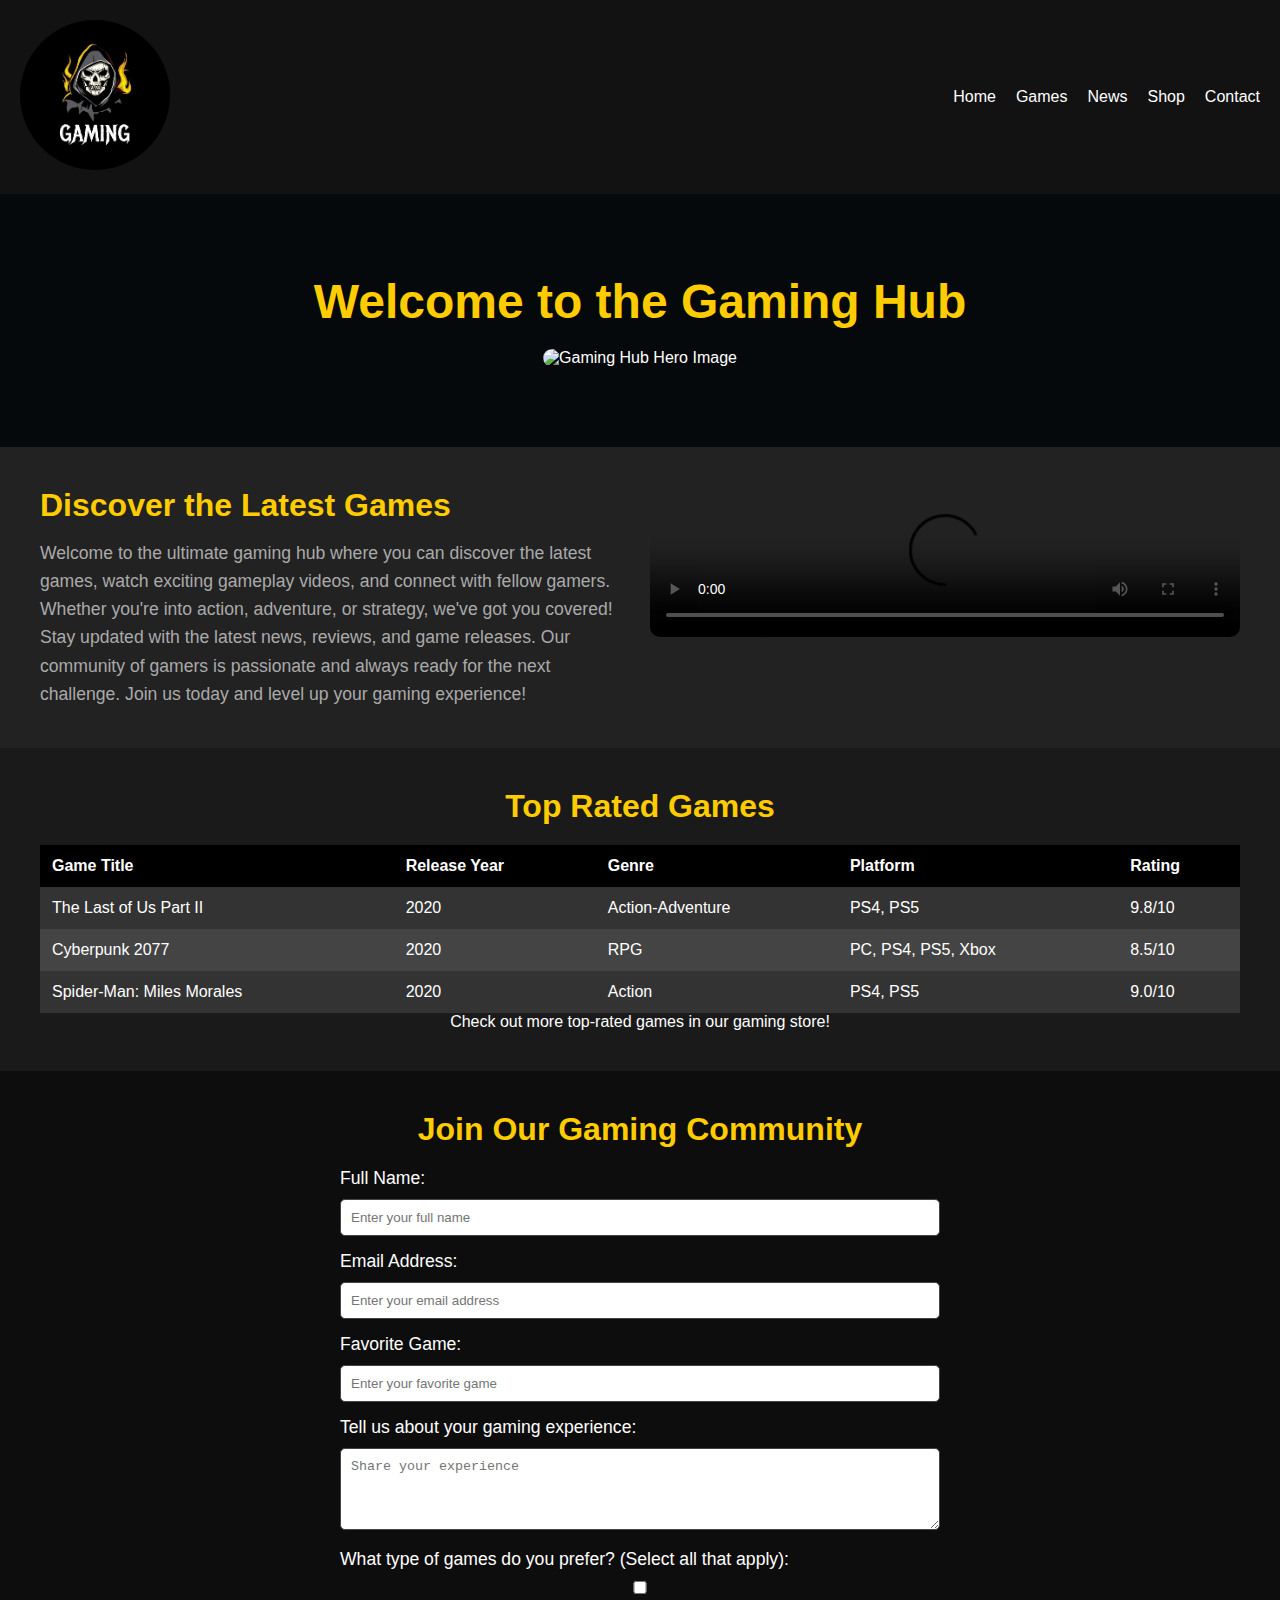
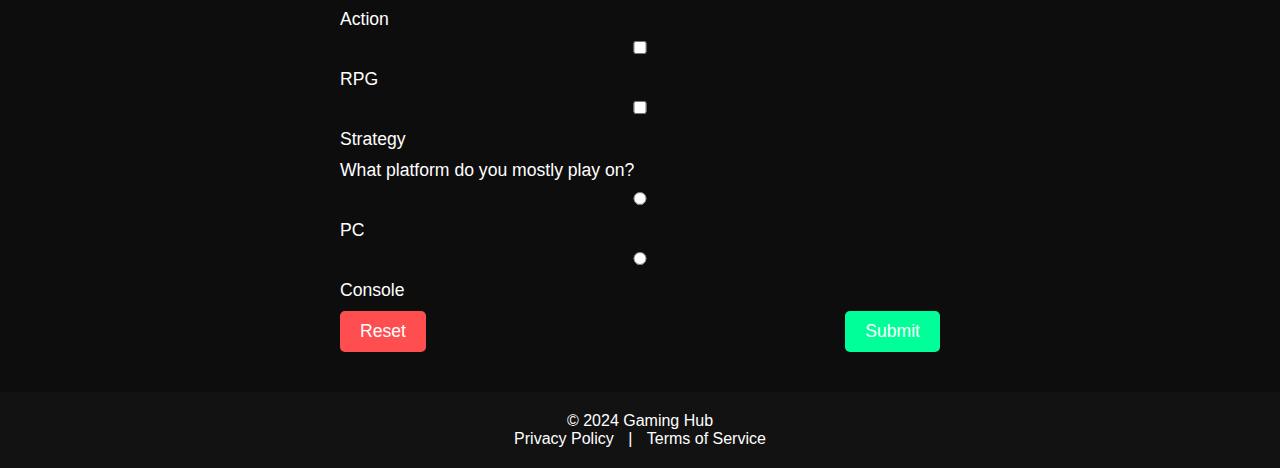
==== commit e7a93fbd: "new" ====
--- a/inner.html
+++ b/inner.html
@@ -4,7 +4,7 @@
 <head>
     <meta charset="UTF-8">
     <meta name="viewport" content="width=device-width, initial-scale=1.0">
-    <title>Gaming Hub - Example Site</title>
+    <title>Gaming Hub </title>
     <link rel="stylesheet" href="main.css">
 
 </head>
